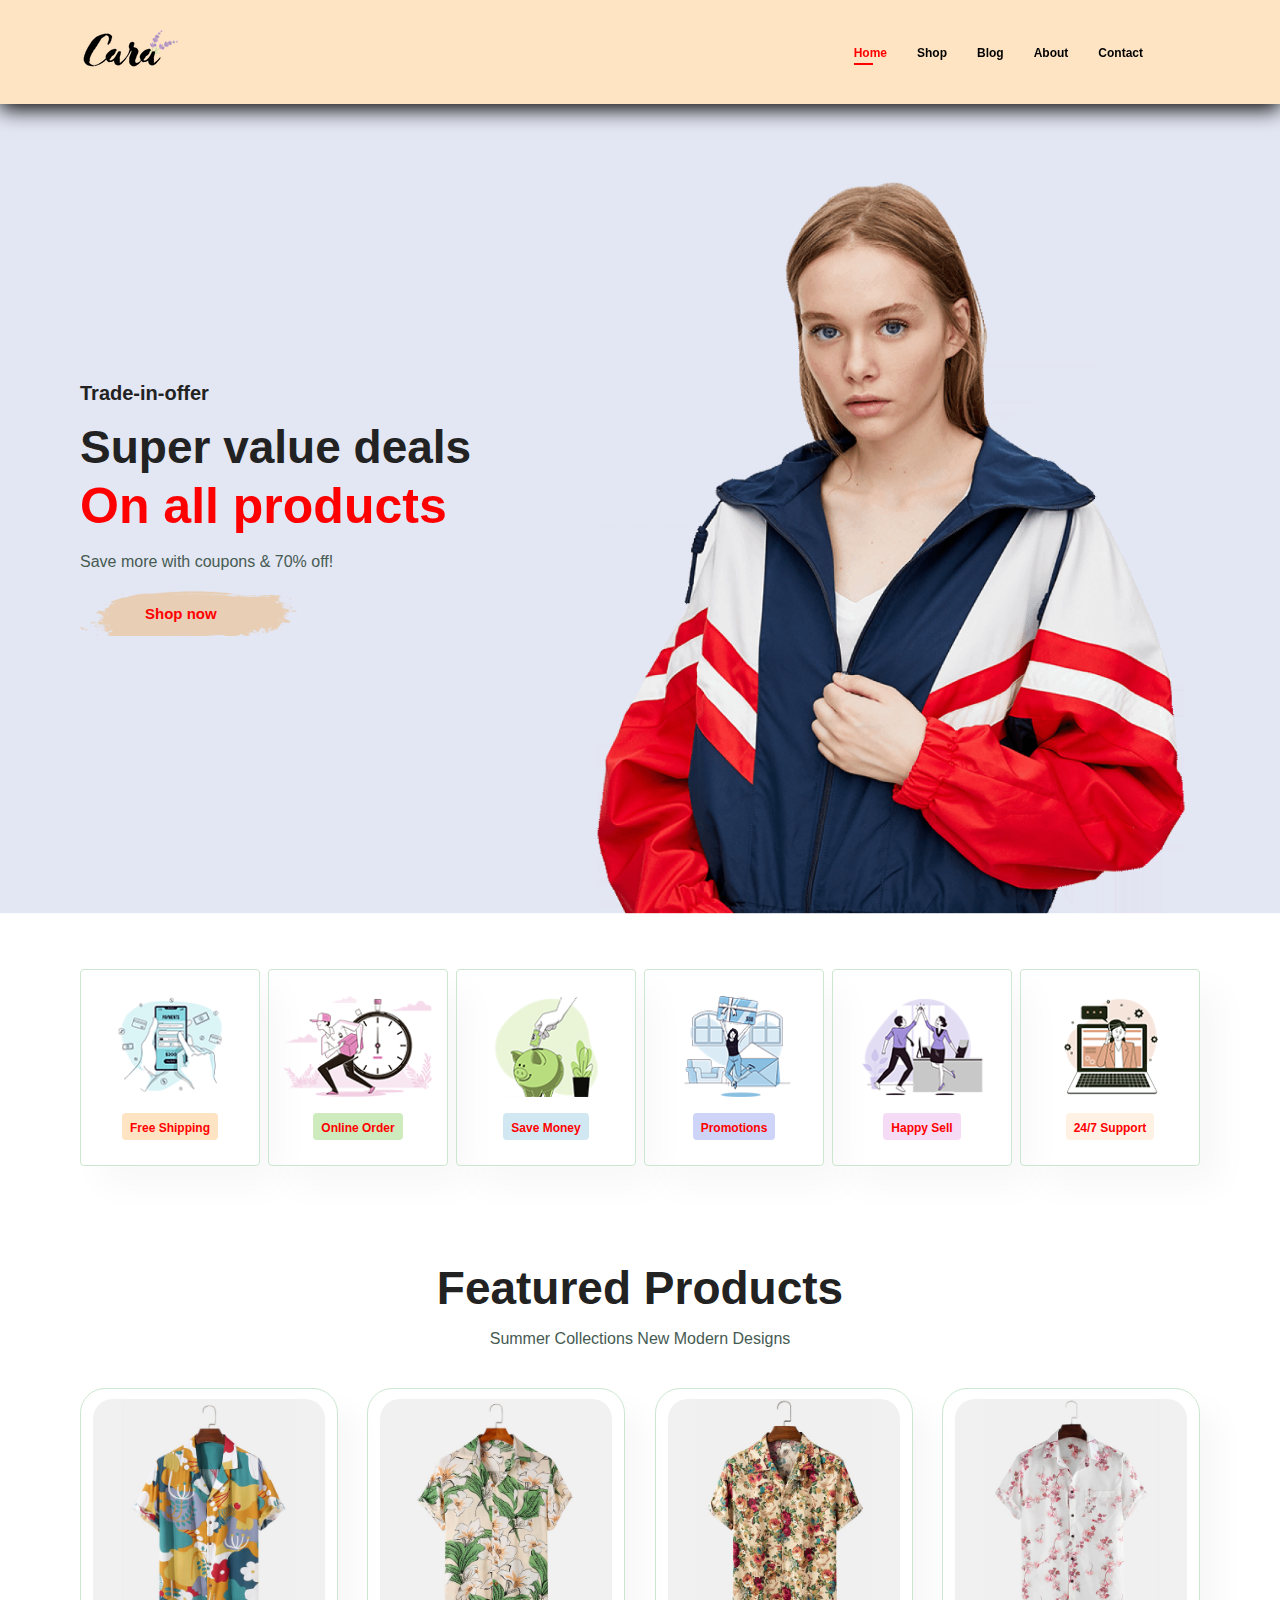
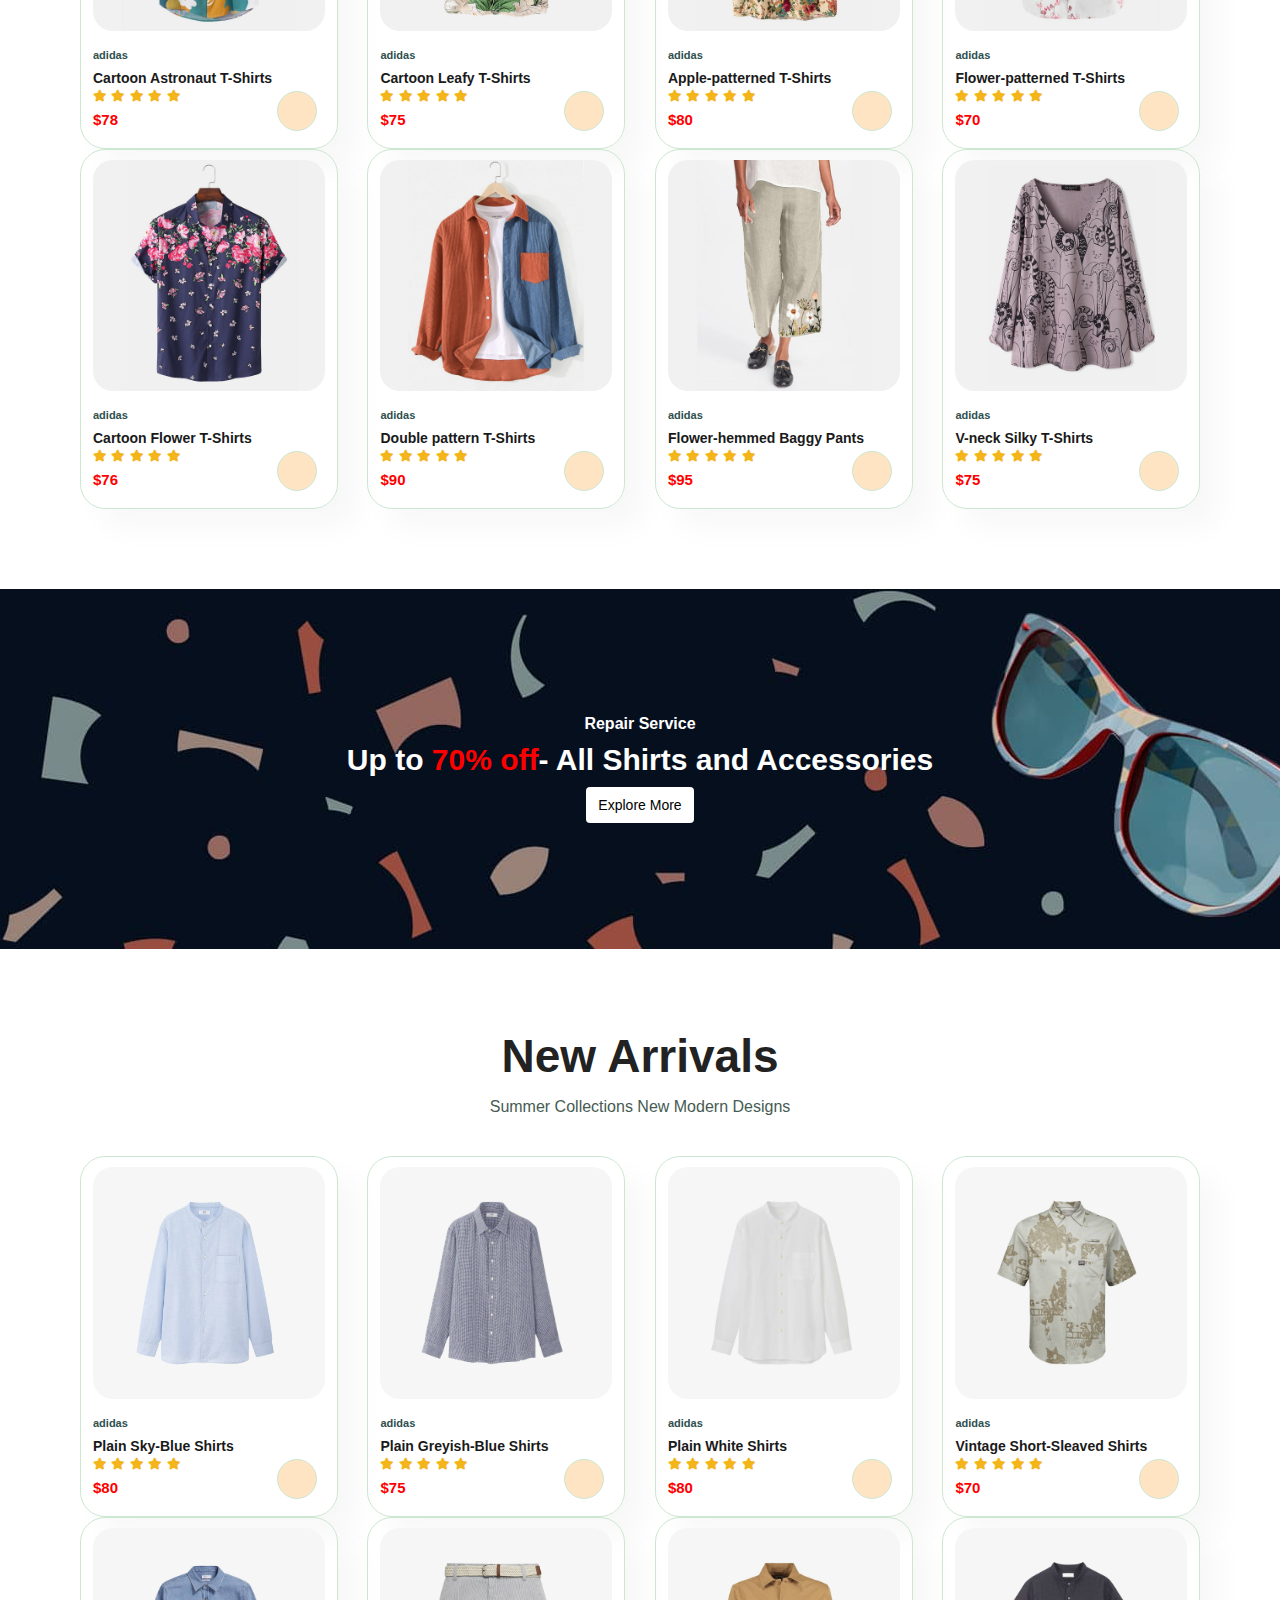
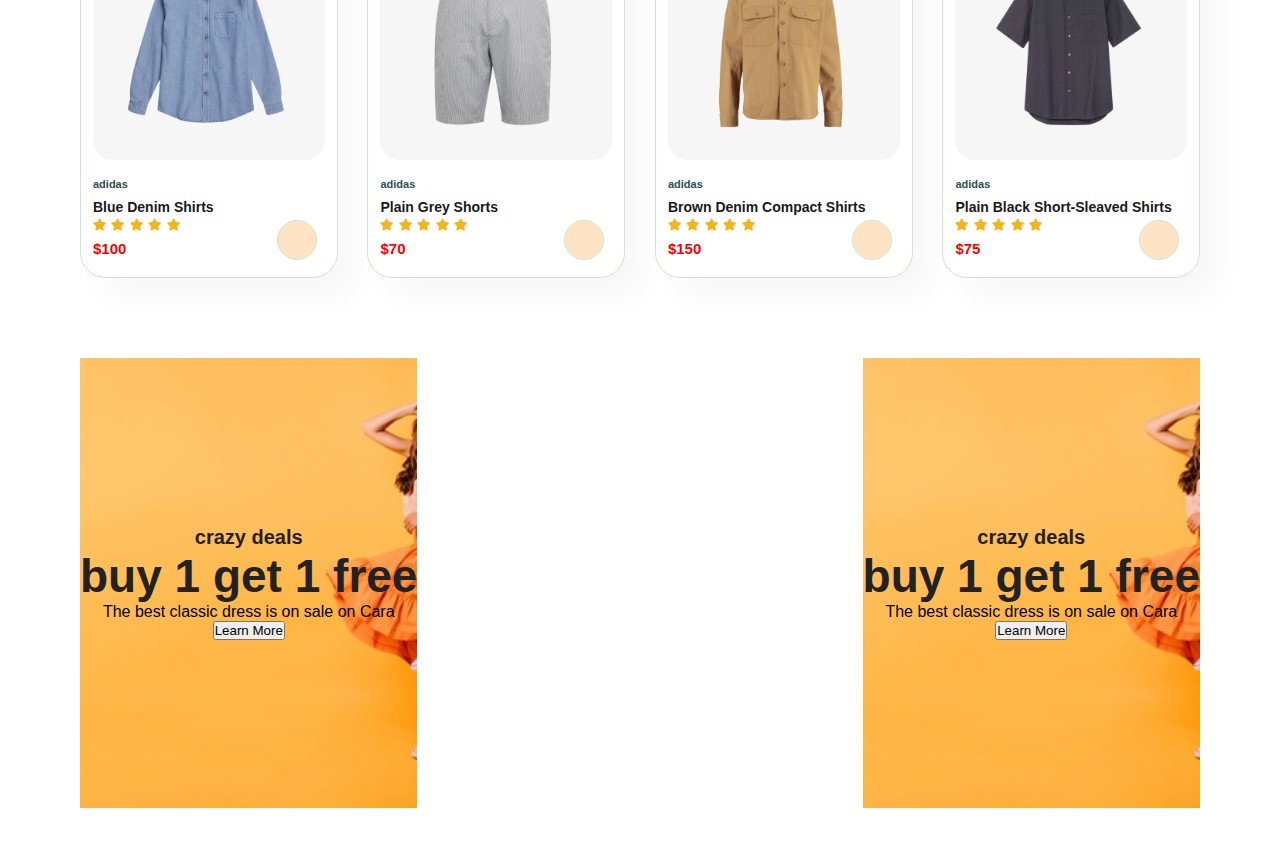
==== index.html @ d5db97a5 "my first changes" ====
<!DOCTYPE html>
<html lang="en">
<head>
    <meta charset="UTF-8">
    <meta name="viewport" content="width=device-width, initial-scale=1.0">
    <title>E-Commerce Website</title>
    <!-- i linked my css sheet to my html file for effectiveness so that what ever i do on my css sheet will reflect on my UI -->
    <link rel="stylesheet" href="styles.css">
    <!-- I also decided to add a favicon to my file, just to personalize this project -->
    <link rel="icon" type="image/x-icon" href="/favicon.ico/cart.png">
    <link rel="stylesheet" href="https://pro.fontawesome.com/releases/v5.10.0/css/all.css" />

</head>
<body>
      <!-- html mark up for my header and navbar -->
       <section id="Header">
        <a href="#"><img src="Images/logo.png" class="logo" alt=""></a>
        <div>
            <ul id="Navbar">
                <li><a class="active" href="index.html">Home</a></li>
                <li><a href="shop.html">Shop</a></li>
                <li><a href="blog.html">Blog</a></li>
                <li><a href="about.html">About</a></li>
                <li><a href="contact.html">Contact</a></li>
                <li><a href="cart.html"><i class="far fa-shopping-cart"></i></a></li>
            </ul>
        </div>
       </section>

       <!-- html mark up for the content of my homepage -->
       <section id="Main">
        <h4>Trade-in-offer</h4>
        <h2>Super value deals</h2>
        <h1>On all products</h1>
        <p>Save more with coupons & 70% off!</p>
        <button>Shop now</button>
       </section>

       <!-- html mark up for the featured contents of my homepage -->
       <section id="Features" class="section-p1">
        <div class="featbox">
            <img src="Images/features/f1.png" alt="">
            <h6>Free Shipping</h6>
        </div>
        <div class="featbox">
            <img src="Images/features/f2.png" alt="">
            <h6>Online Order</h6>
        </div>
        <div class="featbox">
            <img src="Images/features/f3.png" alt="">
            <h6>Save Money</h6>
        </div>
        <div class="featbox">
            <img src="Images/features/f4.png" alt="">
            <h6>Promotions</h6>
        </div>
        <div class="featbox">
            <img src="Images/features/f5.png" alt="">
            <h6>Happy Sell</h6>
        </div>
        <div class="featbox">
            <img src="Images/features/f6.png" alt="">
            <h6>24/7 Support</h6>
        </div>
       </section>

       <!-- html mark up for my featured ptoducts -->
       <section id="Products1"  class="section-p1">
        <h2><b>Featured Products</b></h2>
        <p>Summer Collections New Modern Designs</p>
        <div class="Products-container">
            <div class="Prod">
                <img src="Images/products/f1.jpg" alt="">
                <div class="Desc">
                    <span>adidas</span>
                    <h5>Cartoon Astronaut T-Shirts</h5>
                    <div class="Star">
                        <i class="fas fa-star"></i>
                        <i class="fas fa-star"></i>
                        <i class="fas fa-star"></i>
                        <i class="fas fa-star"></i>
                        <i class="fas fa-star"></i>
                    </div>
                    <h4>$78</h4>
                </div>
                <a href="#"><i class="far fa-shopping-cart cart"></i></a>
            </div>
            <div class="Prod">
                <img src="Images/products/f2.jpg" alt="">
                <div class="Desc">
                    <span>adidas</span>
                    <h5>Cartoon Leafy T-Shirts</h5>
                    <div class="Star">
                        <i class="fas fa-star"></i>
                        <i class="fas fa-star"></i>
                        <i class="fas fa-star"></i>
                        <i class="fas fa-star"></i>
                        <i class="fas fa-star"></i>
                    </div>
                    <h4>$75</h4>
                </div>
                <a href="#"><i class="far fa-shopping-cart cart"></i></a>
            </div>
            <div class="Prod">
                <img src="Images/products/f3.jpg" alt="">
                <div class="Desc">
                    <span>adidas</span>
                    <h5>Apple-patterned T-Shirts</h5>
                    <div class="Star">
                        <i class="fas fa-star"></i>
                        <i class="fas fa-star"></i>
                        <i class="fas fa-star"></i>
                        <i class="fas fa-star"></i>
                        <i class="fas fa-star"></i>
                    </div>
                    <h4>$80</h4>
                </div>
                <a href="#"><i class="far fa-shopping-cart cart"></i></a>
            </div>
            <div class="Prod">
                <img src="Images/products/f4.jpg" alt="">
                <div class="Desc">
                    <span>adidas</span>
                    <h5>Flower-patterned T-Shirts</h5>
                    <div class="Star">
                        <i class="fas fa-star"></i>
                        <i class="fas fa-star"></i>
                        <i class="fas fa-star"></i>
                        <i class="fas fa-star"></i>
                        <i class="fas fa-star"></i>
                    </div>
                    <h4>$70</h4>
                </div>
                <a href="#"><i class="far fa-shopping-cart cart"></i></a>
            </div>
            <div class="Prod">
                <img src="Images/products/f5.jpg" alt="">
                <div class="Desc">
                    <span>adidas</span>
                    <h5>Cartoon Flower T-Shirts</h5>
                    <div class="Star">
                        <i class="fas fa-star"></i>
                        <i class="fas fa-star"></i>
                        <i class="fas fa-star"></i>
                        <i class="fas fa-star"></i>
                        <i class="fas fa-star"></i>
                    </div>
                    <h4>$76</h4>
                </div>
                <a href="#"><i class="far fa-shopping-cart cart"></i></a>
            </div>
            <div class="Prod">
                <img src="Images/products/f6.jpg" alt="">
                <div class="Desc">
                    <span>adidas</span>
                    <h5>Double pattern T-Shirts</h5>
                    <div class="Star">
                        <i class="fas fa-star"></i>
                        <i class="fas fa-star"></i>
                        <i class="fas fa-star"></i>
                        <i class="fas fa-star"></i>
                        <i class="fas fa-star"></i>
                    </div>
                    <h4>$90</h4>
                </div>
                <a href="#"><i class="far fa-shopping-cart cart"></i></a>
            </div>
            <div class="Prod">
                <img src="Images/products/f7.jpg" alt="">
                <div class="Desc">
                    <span>adidas</span>
                    <h5>Flower-hemmed Baggy Pants</h5>
                    <div class="Star">
                        <i class="fas fa-star"></i>
                        <i class="fas fa-star"></i>
                        <i class="fas fa-star"></i>
                        <i class="fas fa-star"></i>
                        <i class="fas fa-star"></i>
                    </div>
                    <h4>$95</h4>
                </div>
                <a href="#"><i class="far fa-shopping-cart cart"></i></a>
            </div>
            <div class="Prod">
                <img src="Images/products/f8.jpg" alt="">
                <div class="Desc">
                    <span>adidas</span>
                    <h5>V-neck Silky T-Shirts</h5>
                    <div class="Star">
                        <i class="fas fa-star"></i>
                        <i class="fas fa-star"></i>
                        <i class="fas fa-star"></i>
                        <i class="fas fa-star"></i>
                        <i class="fas fa-star"></i>
                    </div>
                    <h4>$75</h4>
                </div>
                <a href="#"><i class="far fa-shopping-cart cart"></i></a>
            </div>
        </div>
       </section>

       <!-- html mark up for my lower banner on the web home page -->
       <section id="Banner" class="section-m1">
        <h4>Repair Service</h4>
        <h2>Up to <span>70% off</span>- All Shirts and Accessories</h2>
        <button class="normal">Explore More</button>
       </section>

       <!-- html mark up for new products -->
       <section id="Products1"  class="section-p1">
        <h2><b>New Arrivals</b></h2>
        <p>Summer Collections New Modern Designs</p>
        <div class="Products-container">
            <div class="Prod">
                <img src="Images/products/n1.jpg" alt="">
                <div class="Desc">
                    <span>adidas</span>
                    <h5>Plain Sky-Blue Shirts</h5>
                    <div class="Star">
                        <i class="fas fa-star"></i>
                        <i class="fas fa-star"></i>
                        <i class="fas fa-star"></i>
                        <i class="fas fa-star"></i>
                        <i class="fas fa-star"></i>
                    </div>
                    <h4>$80</h4>
                </div>
                <a href="#"><i class="far fa-shopping-cart cart"></i></a>
            </div>
            <div class="Prod">
                <img src="Images/products/n2.jpg" alt="">
                <div class="Desc">
                    <span>adidas</span>
                    <h5>Plain Greyish-Blue Shirts</h5>
                    <div class="Star">
                        <i class="fas fa-star"></i>
                        <i class="fas fa-star"></i>
                        <i class="fas fa-star"></i>
                        <i class="fas fa-star"></i>
                        <i class="fas fa-star"></i>
                    </div>
                    <h4>$75</h4>
                </div>
                <a href="#"><i class="far fa-shopping-cart cart"></i></a>
            </div>
            <div class="Prod">
                <img src="Images/products/n3.jpg" alt="">
                <div class="Desc">
                    <span>adidas</span>
                    <h5>Plain White Shirts</h5>
                    <div class="Star">
                        <i class="fas fa-star"></i>
                        <i class="fas fa-star"></i>
                        <i class="fas fa-star"></i>
                        <i class="fas fa-star"></i>
                        <i class="fas fa-star"></i>
                    </div>
                    <h4>$80</h4>
                </div>
                <a href="#"><i class="far fa-shopping-cart cart"></i></a>
            </div>
            <div class="Prod">
                <img src="Images/products/n4.jpg" alt="">
                <div class="Desc">
                    <span>adidas</span>
                    <h5>Vintage Short-Sleaved Shirts</h5>
                    <div class="Star">
                        <i class="fas fa-star"></i>
                        <i class="fas fa-star"></i>
                        <i class="fas fa-star"></i>
                        <i class="fas fa-star"></i>
                        <i class="fas fa-star"></i>
                    </div>
                    <h4>$70</h4>
                </div>
                <a href="#"><i class="far fa-shopping-cart cart"></i></a>
            </div>
            <div class="Prod">
                <img src="Images/products/n5.jpg" alt="">
                <div class="Desc">
                    <span>adidas</span>
                    <h5>Blue Denim Shirts</h5>
                    <div class="Star">
                        <i class="fas fa-star"></i>
                        <i class="fas fa-star"></i>
                        <i class="fas fa-star"></i>
                        <i class="fas fa-star"></i>
                        <i class="fas fa-star"></i>
                    </div>
                    <h4>$100</h4>
                </div>
                <a href="#"><i class="far fa-shopping-cart cart"></i></a>
            </div>
            <div class="Prod">
                <img src="Images/products/n6.jpg" alt="">
                <div class="Desc">
                    <span>adidas</span>
                    <h5>Plain Grey Shorts</h5>
                    <div class="Star">
                        <i class="fas fa-star"></i>
                        <i class="fas fa-star"></i>
                        <i class="fas fa-star"></i>
                        <i class="fas fa-star"></i>
                        <i class="fas fa-star"></i>
                    </div>
                    <h4>$70</h4>
                </div>
                <a href="#"><i class="far fa-shopping-cart cart"></i></a>
            </div>
            <div class="Prod">
                <img src="Images/products/n7.jpg" alt="">
                <div class="Desc">
                    <span>adidas</span>
                    <h5>Brown Denim Compact Shirts</h5>
                    <div class="Star">
                        <i class="fas fa-star"></i>
                        <i class="fas fa-star"></i>
                        <i class="fas fa-star"></i>
                        <i class="fas fa-star"></i>
                        <i class="fas fa-star"></i>
                    </div>
                    <h4>$150</h4>
                </div>
                <a href="#"><i class="far fa-shopping-cart cart"></i></a>
            </div>
            <div class="Prod">
                <img src="Images/products/n8.jpg" alt="">
                <div class="Desc">
                    <span>adidas</span>
                    <h5>Plain Black Short-Sleaved Shirts</h5>
                    <div class="Star">
                        <i class="fas fa-star"></i>
                        <i class="fas fa-star"></i>
                        <i class="fas fa-star"></i>
                        <i class="fas fa-star"></i>
                        <i class="fas fa-star"></i>
                    </div>
                    <h4>$75</h4>
                </div>
                <a href="#"><i class="far fa-shopping-cart cart"></i></a>
            </div>
        </div>
       </section>

       <section id="left-banner" class="section-p1">
        <div class="leftbox">
            <h4>crazy deals</h4>
            <h2>buy 1 get 1 free</h2>
            <span>The best classic dress is on sale on Cara</span>
            <button>Learn More</button>
        </div>
        <div class="leftbox">
            <h4>crazy deals</h4>
            <h2>buy 1 get 1 free</h2>
            <span>The best classic dress is on sale on Cara</span>
            <button>Learn More</button>
        </div>
       </section>




    <!-- i also linked my JavaScript file to my html file for responsiveness -->
    <script src="scripts.js"></script>
</body>
</html>
---- styles.css ----
* {
    margin: 0;
    padding: 0;
    box-sizing: border-box;
    font-family: "Spartan", sans-serif;
  }

  html{
    scroll-behavior: smooth;
  }

  /* header and Navbar styling */
  #Header{
    display: flex;
    align-items: center;
    justify-content: space-between;
    padding: 30px 80px;
    box-shadow: 0px 5px 20px;
    background-color: bisque;
    position: sticky;
    top: 0;
    left: 0;
    z-index: 1;
  }

  #Navbar{
    display: flex;
    align-items: center;
    justify-content: center;
  }

  #Navbar li{
    list-style: none;
    padding: 0px 15px;
    text-decoration: none;
    /* i wanted to remove the line from the navbar but it didn't work */
    position: relative;
  }

  #Navbar li a{
    text-decoration: none;
    font-size: 12px;
    color: black;
    font-weight: 700;
  }

  #Navbar li a:hover,
  #Navbar li a.active{
    color: red;
    transition: 0.5s ease;
  }

  #Navbar li a.active::after,
  #Navbar li a:hover::after{
    content: "";
    width: 30%;
    height: 2px;
    position: absolute;
    background: red;
    bottom: -4px;
    left: 15px;
  }

  /* Main home page styling */
  #Main{
    background-image: url(Images/hero4.png);
    height: 90vh;
    width: 100%;
    background-position: top 25% right 0%;
    background-size: cover;
    padding: 0px 80px;
    display: flex;
    flex-direction: column;
    align-items: flex-start;
    justify-content: center;
  }

  #Main h4{
    padding-bottom: 15px;
  }

  #Main h1{
    color: red;
  }

  #Main button{
    background-image: url(Images/button.png);
    background-color: transparent;
    color: red;
    border: 0;
    padding: 14px 80px 14px 65px;
    background-repeat: no-repeat;
    cursor: pointer;
    font-size: 15px;
    font-weight: 700;
  }

  h1 {
    font-size: 50px;
    line-height: 64px;
    color: #222;
  }
  
  h2 {
    font-size: 46px;
    line-height: 54px;
    color: #222;
  }
  
  h4 {
    font-size: 20px;
    color: #222;
  }
  
  h6 {
    font-weight: 700;
    font-size: 12px;
  }
  
  p {
    font-size: 16px;
    color: #465b52;
    margin: 15px 0 20px 0;
  }
  
  .section-p1 {
    padding: 40px 80px;
  }

 .normal{
    font-size: 14px;
    font-weight: 500;
    padding: 10px 12px;
    color: black;
    background-color: white;
    border: none;
    border-radius: 4px;
    outline: none;
    transition: 0.2s;
    cursor: pointer;
  }
  
  .section-m1 {
    margin: 40px 0;
  }
  
  body {
    width: 100%;
  }

  /* features styling */
  #Features{
    display: flex;
    align-items: center;
    justify-content: space-between;
    flex-wrap: wrap;
  }

  #Features .featbox{
    width: 180px;
    text-align: center;
    padding: 25px 15px;
    box-shadow: 20px 20px 34px rgba(0, 0, 0, 0.03);
    border: 1px solid #cce7d0;
    border-radius: 4px;
    margin: 15px 0;
    cursor: pointer;
  }

  #Features .featbox:hover{
    box-shadow: 20px 20px 40px rgba(0, 0, 0, 0.02);
  }

  #Features .featbox h6{
    padding: 9px 8px 6px 8px;
    line-height: 1;
    border-radius: 4px;
    color: red;
    background-color: bisque;
    font-weight: 700;
    font-size: 12px;
    display: inline-block;
  }
  
  #Features .featbox img{
    width: 100%;
    margin-bottom: 12px;
  }

  #Features .featbox:nth-child(2) h6{
    background-color: #cdebbc;
  }
  #Features .featbox:nth-child(3) h6{
    background-color: #d1e8f2;
  }
  #Features .featbox:nth-child(4) h6{
    background-color: #cdd4f8;
  }
  #Features .featbox:nth-child(5) h6{
    background-color: #f6dbf6;
  }
  #Features .featbox:nth-child(6) h6{
    background-color: #fff2e5;
  }

  /* Products styling */
  #Products1 .Products-container{
    display: flex;
    justify-content: space-between;
    padding-top: 20px;
    flex-wrap: wrap;
  }

  #Products1{
    text-align: center;
  }

  #Products1 .Prod{
    width: 23%;
    min-width: 250px;
    padding: 10px 12px;
    border: 1px solid #cce7d0;
    cursor: pointer;
    border-radius: 25px;
    box-shadow: 20px 20px 30px rgba(0, 0, 0, 0.03);
    transition: 0.2s ease;
    position: relative;
  }

  #Products1 .Prod img{
    width: 100%;
    border-radius: 20px;
  }

  #Products1 .Prod:hover{
    box-shadow: 20px 20px 30px rgba(0, 0, 0, 0.06);
  }

  #Products1 .Prod .Desc{
    text-align: start;
    padding: 10px 0;
  }

  #Products1 .Prod .Desc span{
    color: darkslategrey;
    font-size: 11px;
    font-weight: 700;
  }

  #Products1 .Prod .Desc h5{
    padding-top: 7px;
    color: #1a1a1a;
    font-size: 14px;
  }

  #Products1 .Prod .Desc i{
    font-size: 12px;
    color:  rgb(243, 181, 25);
  }

  #Products1 .Prod .Desc h4{
    padding-top: 7px;
    font-size: 15px;
    font-weight: 700;
    color: red;
  }

  #Products1 .Prod .cart{
    width: 40px;
    height: 40px;
    line-height: 40px;
    border-radius: 50px;
    background-color: bisque;
    font-weight: 500;
    color: red;
    border: 1px solid #cce7d0;
    position: absolute;
    bottom: 17px;
    right: 20px;
    size: 2px;
  }

  /* Styling for my lower banner */
  #Banner{
    display: flex;
    flex-direction: column;
    justify-content: center;
    text-align: center;
    align-items: center;
    background-image: url(Images/banner/b2.jpg);
    width: 100%;
    height: 40vh;
    background-size: cover;
    background-position: center;
  }

  #Banner h4{
    color: white;
    font-size: 16px;
  }

  #Banner h2{
    color: white;
    font-size: 30px;
    padding: 1opx 0;
  }

  #Banner span{
    color: red;
  }

  #Banner .normal:hover{
    background: bisque;
    color: red;
  }

  #left-banner .leftbox{
    display: flex;
    flex-direction: column;
    justify-content: center;
    text-align: center;
    align-items: center;
    background-image: url(Images/banner/b17.jpg);
    max-width: 50%;
    height: 50vh;
    background-size: cover;
    background-position: center;
  }

  #left-banner{
    display: flex;
    justify-content: space-between;
    flex-wrap: wrap;
  }
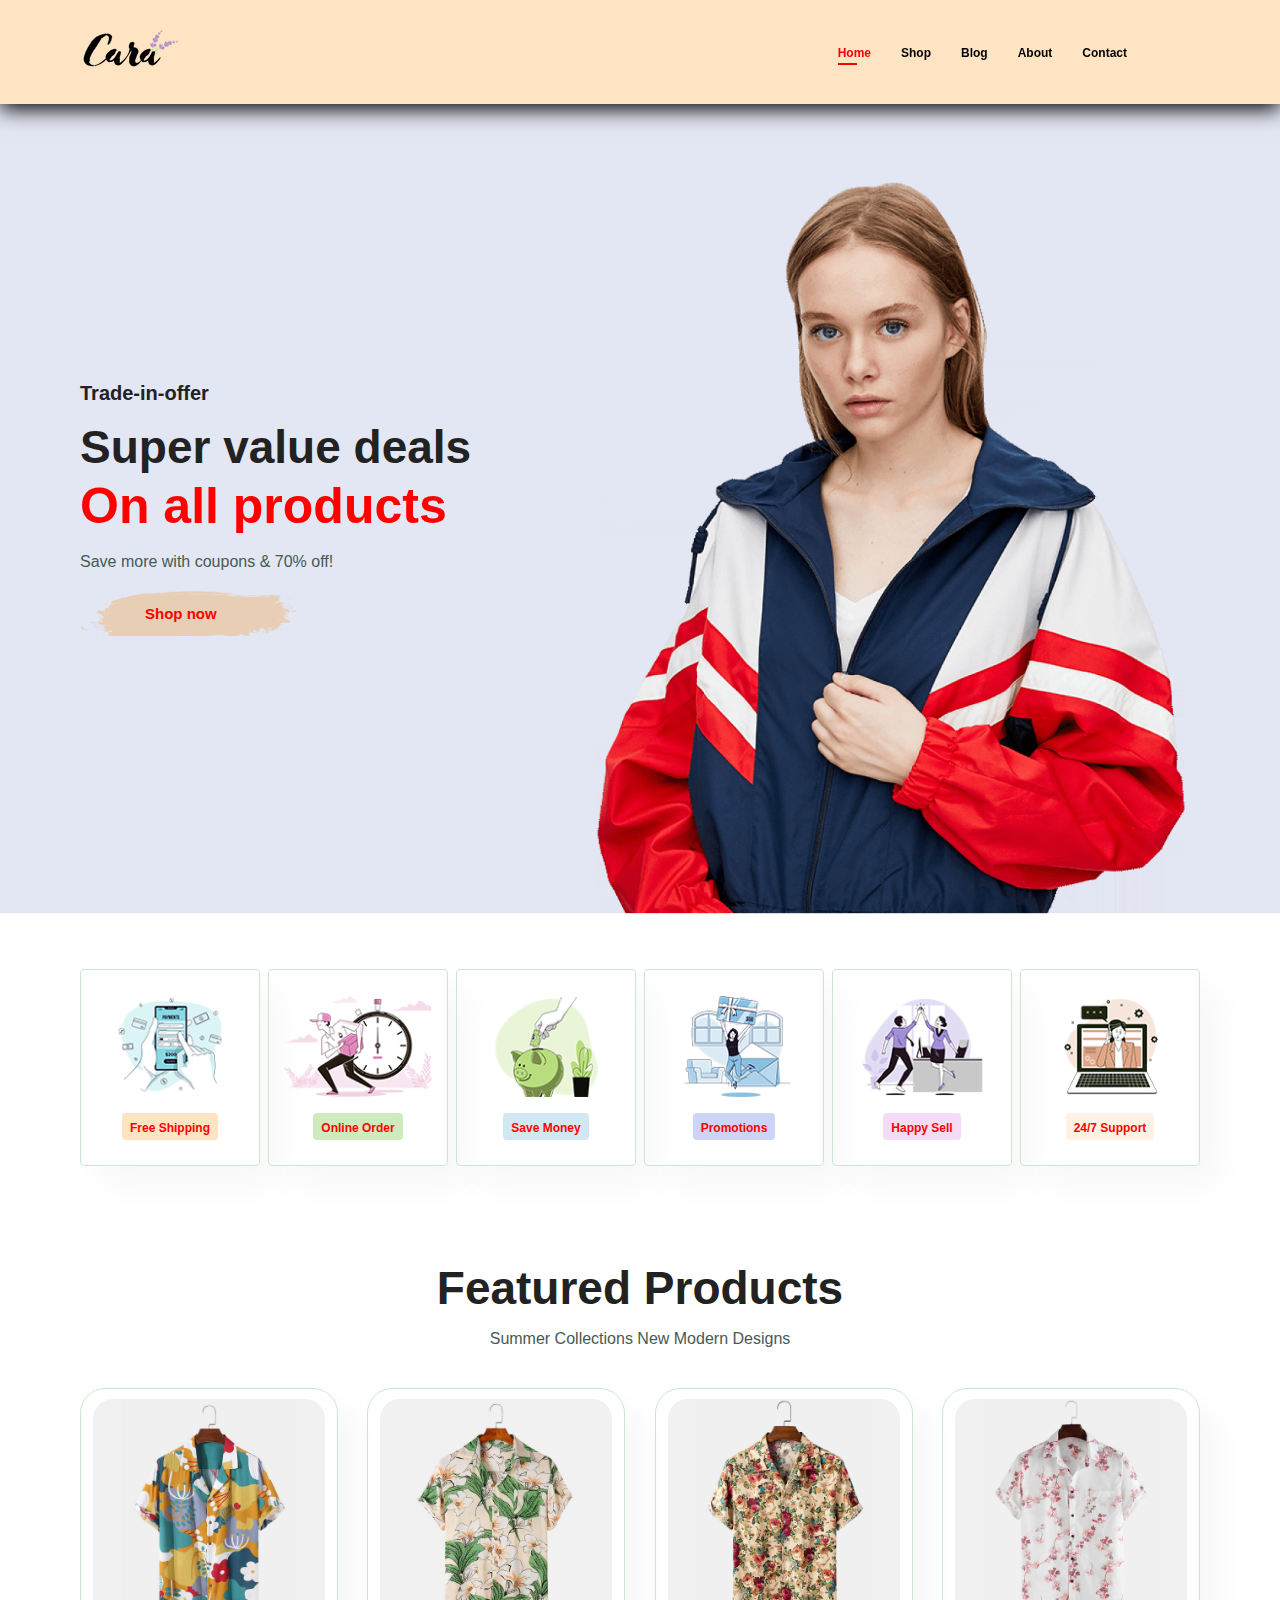
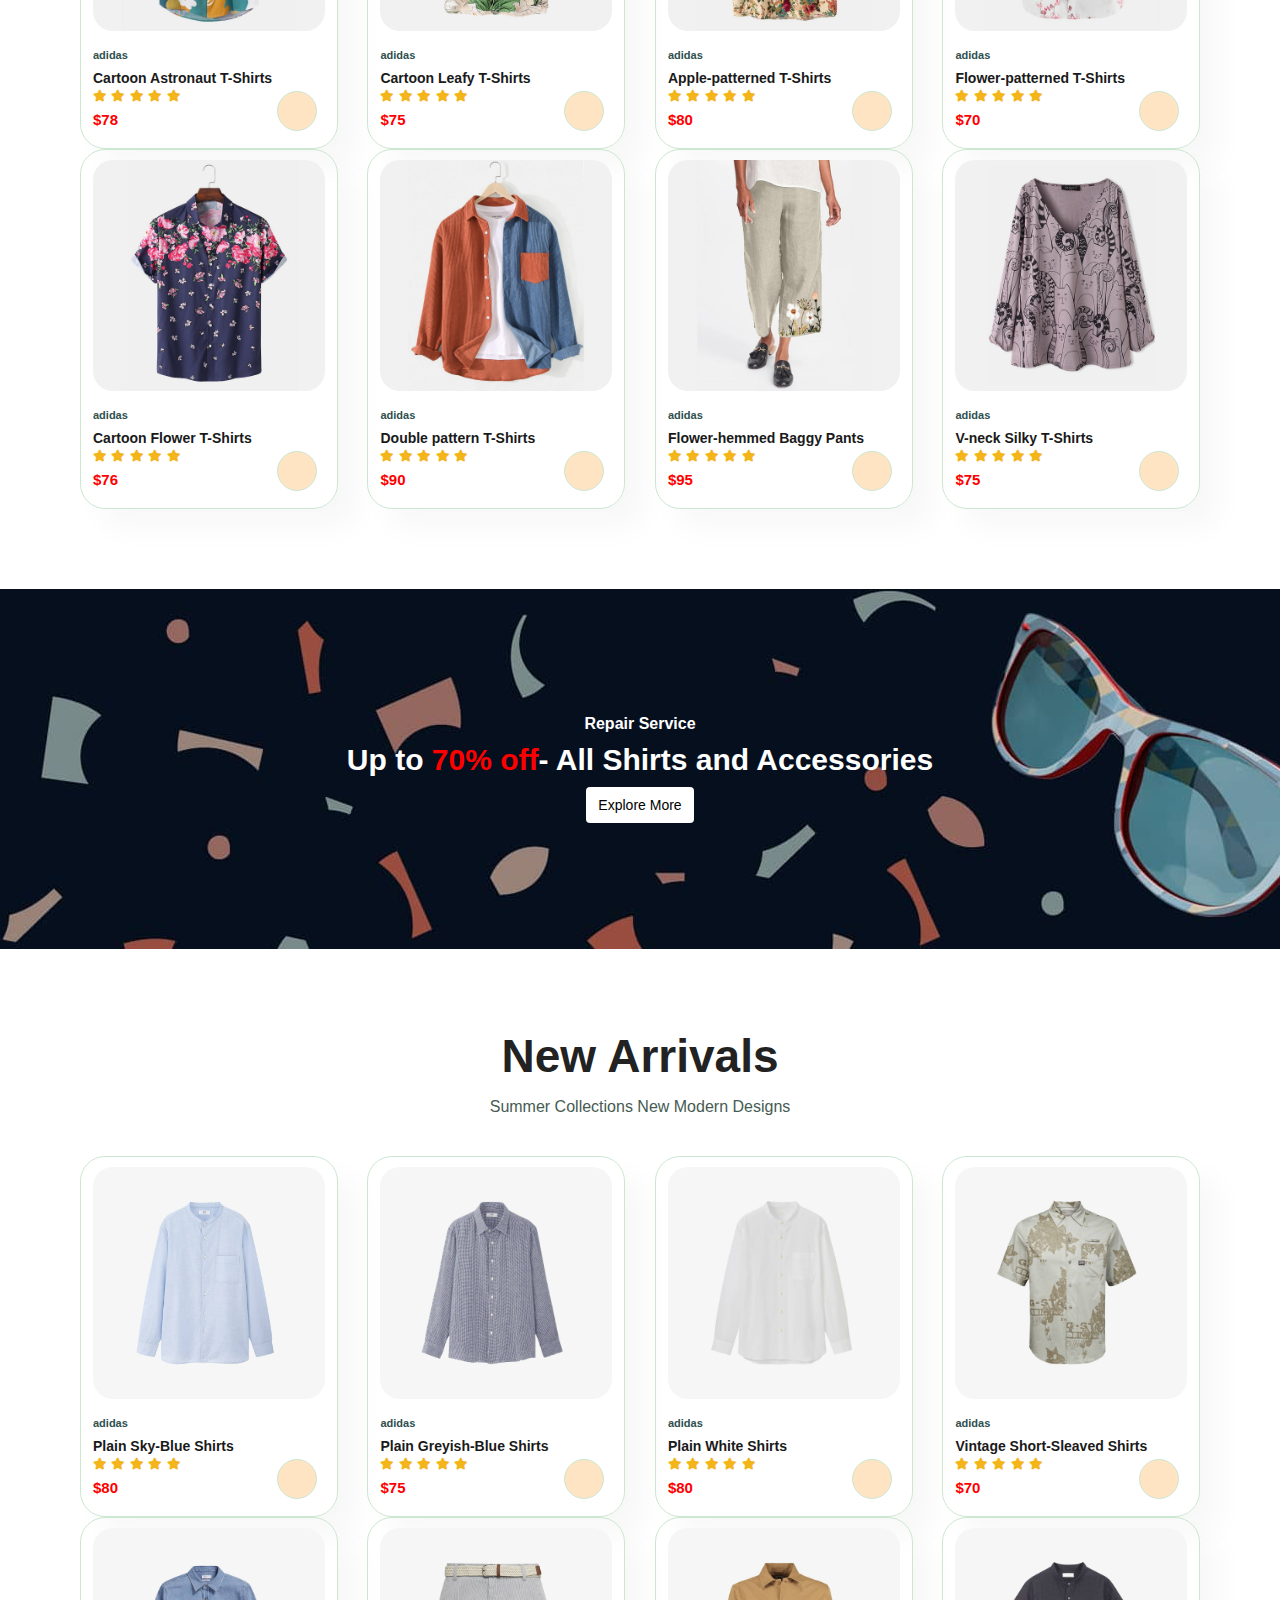
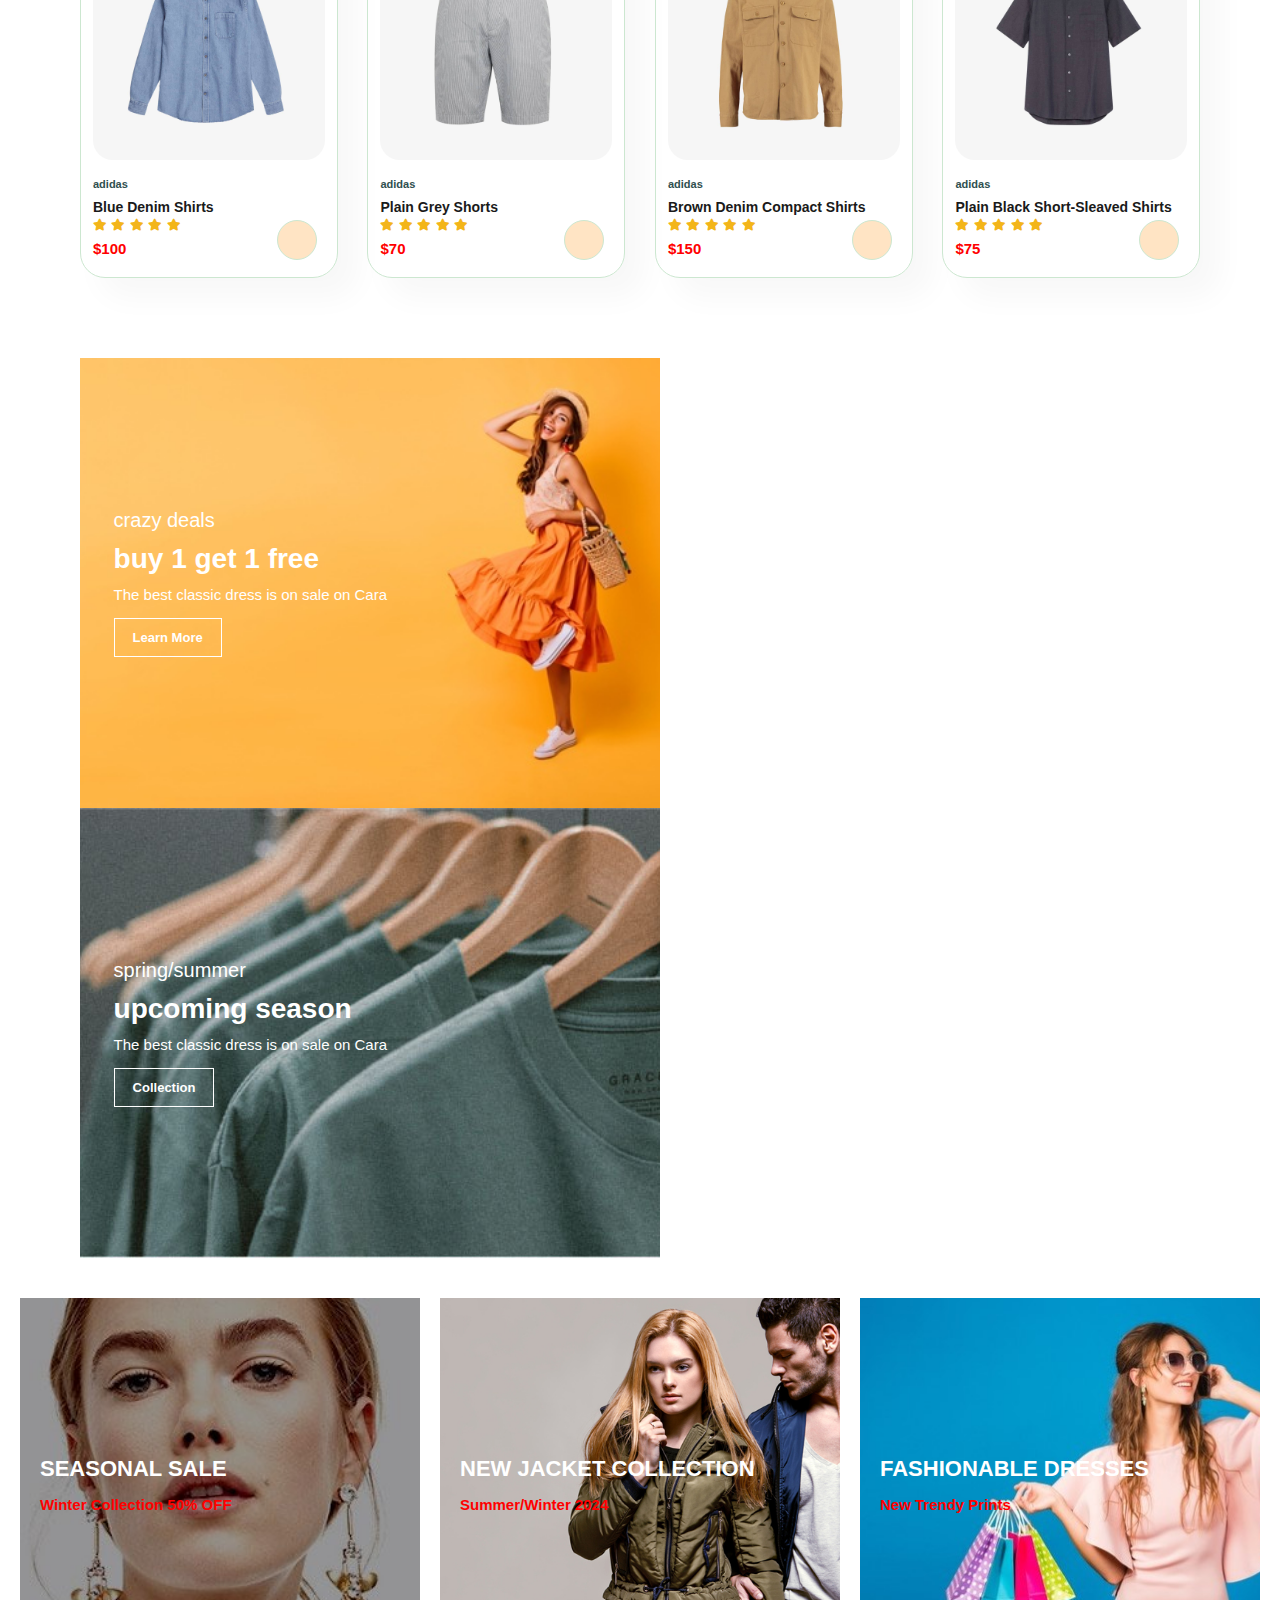
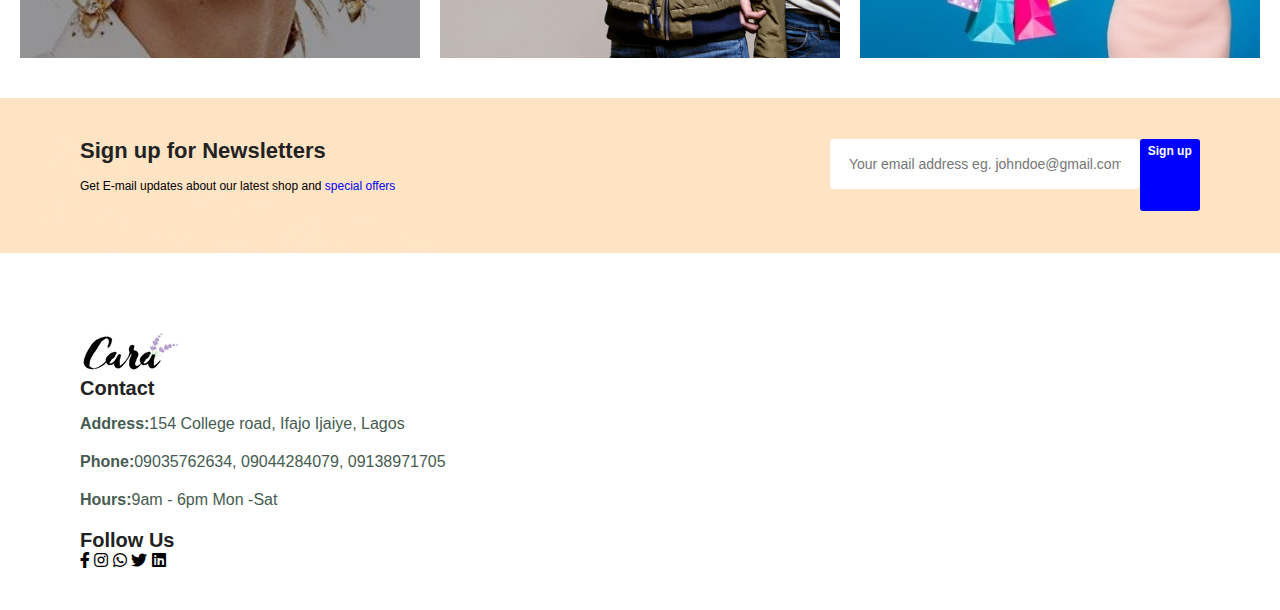
==== commit 61288ef4: "more updates" ====
--- a/index.html
+++ b/index.html
@@ -23,7 +23,12 @@
                 <li><a href="about.html">About</a></li>
                 <li><a href="contact.html">Contact</a></li>
                 <li><a href="cart.html"><i class="far fa-shopping-cart"></i></a></li>
+                <a href="#" id="close"><i class="far fa-times"></i></a>
             </ul>
+        </div>
+        <div id="mobile">
+            <a href="cart.html"><i class="far fa-shopping-cart"></i></a>
+            <i id="bar" class="fas fa-outdent"></i>
         </div>
        </section>
 
@@ -350,13 +355,59 @@
             <span>The best classic dress is on sale on Cara</span>
             <button>Learn More</button>
         </div>
+        <div class="leftbox rightbox">
+            <h4>spring/summer</h4>
+            <h2>upcoming season</h2>
+            <span>The best classic dress is on sale on Cara</span>
+            <button>Collection</button>
+        </div>
+       </section>
+
+       <section id="txtbanner">
         <div class="leftbox">
-            <h4>crazy deals</h4>
-            <h2>buy 1 get 1 free</h2>
-            <span>The best classic dress is on sale on Cara</span>
-            <button>Learn More</button>
-        </div>
-       </section>
+            <h2>SEASONAL SALE</h2>
+            <h3>Winter Collection 50% OFF</h3>
+        </div>
+        <div class="leftbox box2">
+            <h2>NEW JACKET COLLECTION</h2>
+            <h3>Summer/Winter 2024</h3>
+        </div>
+        <div class="leftbox box3">
+            <h2>FASHIONABLE DRESSES</h2>
+            <h3>New Trendy Prints</h3>
+        </div>
+       </section>
+
+       <section id="Newsletter"  class="section-p1">
+        <div class="Newstxt">
+            <h4>Sign up for Newsletters</h4>
+            <p>Get E-mail updates about our latest shop and <span>special offers</span></p>
+        </div>
+        <div class="form">
+            <input type="text" placeholder="Your email address eg. johndoe@gmail.com">
+           <a href="#" class="button">Sign up</a>
+        </div>
+       </section>
+
+       <footer class="section-p1">
+        <div class="coln">
+            <img src="Images/logo.png" alt="">
+            <h4>Contact</h4>
+            <p><strong>Address:</strong>154 College road, Ifajo Ijaiye, Lagos</p>
+            <p><strong>Phone:</strong>09035762634, 09044284079, 09138971705 </p>
+            <p><strong>Hours:</strong>9am - 6pm Mon -Sat</p>
+            <div class="follow">
+                <h4>Follow Us</h4>
+                <div class="icon">
+                    <i class="fab fa-facebook-f"></i>
+                    <i class="fab fa-instagram"></i>
+                    <i class="fab fa-whatsapp"></i>
+                    <i class="fab fa-twitter"></i>
+                    <i class="fab fa-linkedin"></i>
+                </div>
+            </div>
+        </div>
+       </footer>
 
 
 
--- a/styles.css
+++ b/styles.css
@@ -59,6 +59,11 @@
     background: red;
     bottom: -4px;
     left: 15px;
+  }
+
+  #mobile{
+    display: none;
+    align-items: center;
   }
 
   /* Main home page styling */
@@ -318,13 +323,17 @@
     display: flex;
     flex-direction: column;
     justify-content: center;
-    text-align: center;
-    align-items: center;
+    align-items: flex-start;
     background-image: url(Images/banner/b17.jpg);
-    max-width: 50%;
+    min-width: 580px;
     height: 50vh;
     background-size: cover;
     background-position: center;
+    padding: 3%;
+  }
+
+  #left-banner .rightbox{
+    background-image: url(Images/banner/b10.jpg);
   }
 
   #left-banner{
@@ -333,4 +342,190 @@
     flex-wrap: wrap;
   }
 
-
+  #left-banner h4{
+    color: white;
+    font-size: 20px;
+    font-weight: 300;
+  }
+
+  #left-banner h2{
+    color: white;
+    font-size: 28px;
+    font-weight: 800;
+  }
+
+  #left-banner span{
+    color: white;
+    font-size: 15px;
+    font-weight: 500;
+    padding-bottom: 15px;
+  }
+
+ button{
+    font-size: 13px;
+    font-weight: 600;
+    padding: 11px 18px;
+    color: white;
+    background-color: transparent;
+    border: 1px solid white;
+    outline: none;
+    transition: 0.2s;
+    cursor: pointer;
+  }
+
+  #left-banner .leftbox:hover button{
+    background-color: bisque;
+    color: red;
+    border: 1px solid bisque;
+  }
+
+  #txtbanner .leftbox{
+    display: flex;
+    flex-direction: column;
+    justify-content: center;
+    align-items: flex-start;
+    background-image: url(Images/banner/b7.jpg);
+    min-width: 400px;
+    height: 40vh;
+    background-size: cover;
+    background-position: center;
+    padding: 20px;
+    margin-bottom: 20px;
+  }
+
+  #txtbanner .box2{
+    background-image: url(Images/banner/b4.jpg);
+  }
+
+  #txtbanner .box3{
+    background-image: url(Images/banner/b18.jpg);
+  }
+
+  #txtbanner{
+    display: flex;
+    justify-content: space-between;
+    flex-wrap: wrap;
+    padding: 0 20px;
+  }
+
+  #txtbanner h2{
+    color: white;
+    font-weight: 900;
+    font-size: 22px;
+  }
+
+  #txtbanner h3{
+    color: red;
+    font-weight: 800;
+    font-size: 15px;
+  }
+
+  #Newsletter{
+    display: flex;
+    flex-wrap: wrap;
+    justify-content: space-between;
+    align-items: center;
+    background-image: url(Images/banner/b14.png);
+    background-repeat: no-repeat;
+    background-color: bisque;
+    background-position: 20px 30px;
+    margin-top: 20px;
+    margin-bottom: 40px;
+  }
+
+  #Newsletter h4{
+    font-size: 22px;
+    font-weight: 700;
+  }
+
+  #Newsletter p{
+    font-size: 12px;
+    font-weight: 500;
+    color: black;
+  }
+
+  #Newsletter span{
+    font-size: 12px;
+    font-weight: 500;
+    color: blue;
+  }
+
+  #Newsletter input{
+    height: 3.125rem;
+    padding: 0 1.25em;
+    font-size: 14px;
+    width: 100%;
+    border: 1px solid transparent;
+    border-radius: 4px;
+    outline: none;
+  }
+
+  #Newsletter .form{
+    display: flex;
+    width: 33%;
+  }
+  
+  .button{
+    display: inline-block;
+    padding: 5px 8px;
+    background-color: blue;
+    color: white;
+    text-decoration: none;
+    border: none;
+    border-radius: 3px;
+    cursor: pointer;
+    transition: 0.2s ease;
+    font-size: 12px;
+    font-weight: 600;
+    width: 70px;
+    height: 8vh;
+    align-items: center;
+  }
+
+  .button:hover{
+    background-color: green;
+    color: white;
+  }
+
+  @media screen and (max-width: 799px){
+    #Navbar{
+        display: flex;
+        flex-direction: column;
+        align-items: flex-start;
+        justify-content: flex-start;
+        position: fixed;
+        top: 0;
+        right: -300px;
+        height: 100vh;
+        width: 300px;
+        background-color: bisque;
+        box-shadow: 0 40px 60px rgb(0, 0, 0, 0.02);
+        padding: 80px 0 0 10px;
+        transform: 0.2s;
+    }
+
+    #Navbar.active{
+        right: 0px;
+    }
+
+    #mobile{
+        display: flex;
+        align-items: center;
+      }
+
+    #mobile i{
+        color: black;
+        font-size: 24px;
+        padding-left: 20px;
+      }
+
+    #Navbar li{
+        margin-bottom: 25px;
+    }
+  }
+
+  
+    
+  
+
+
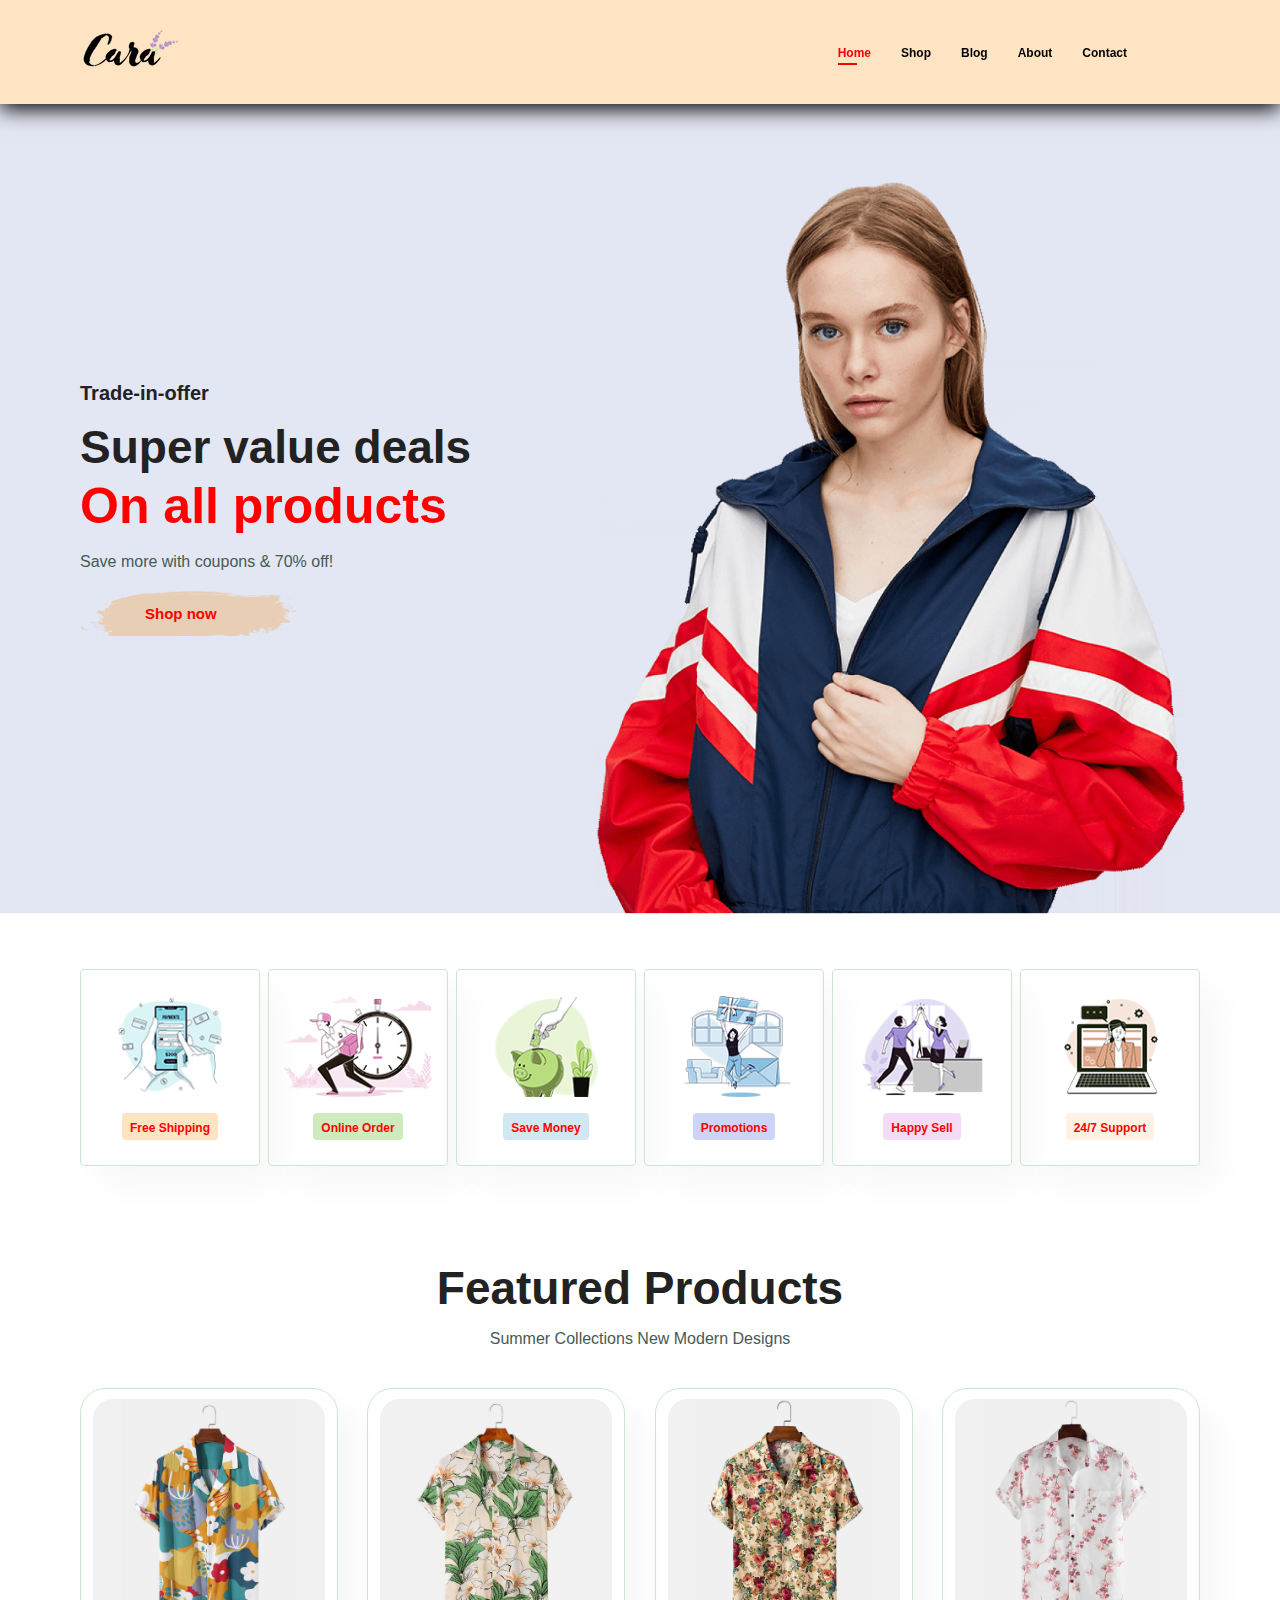
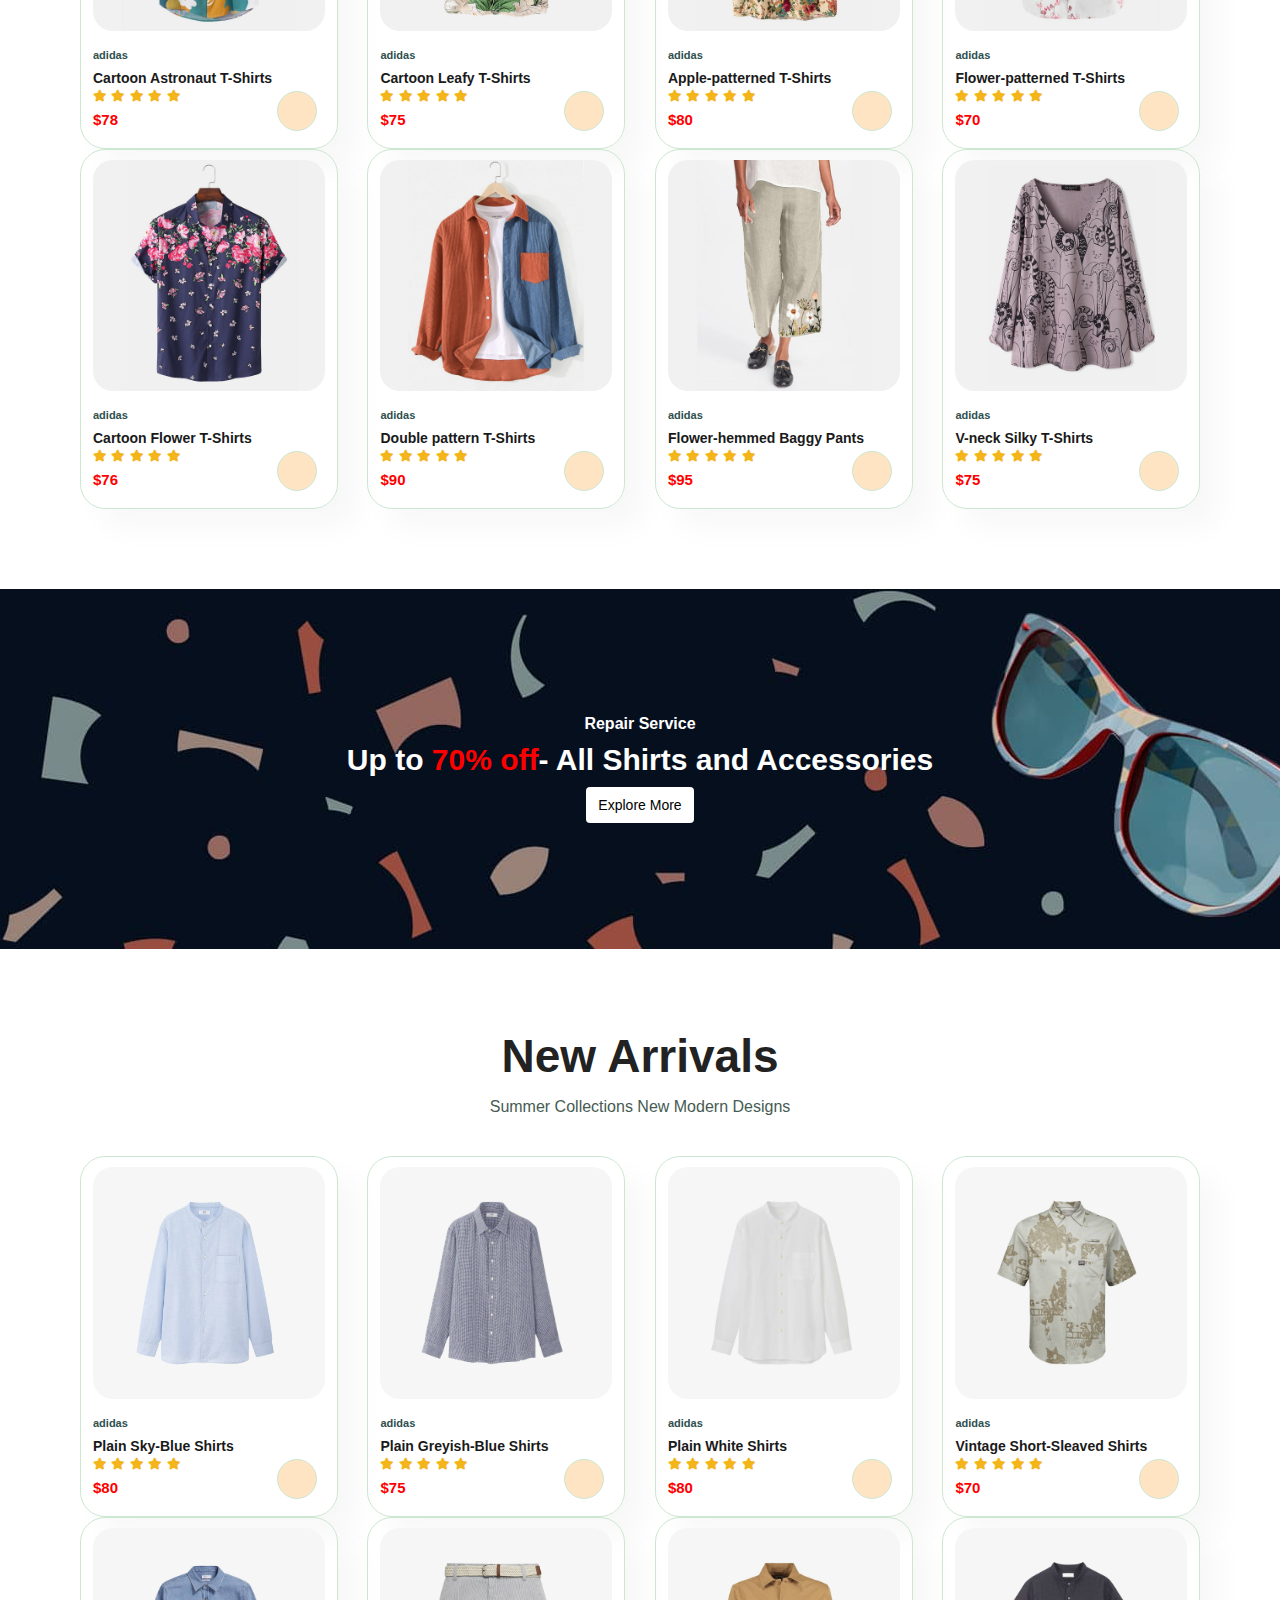
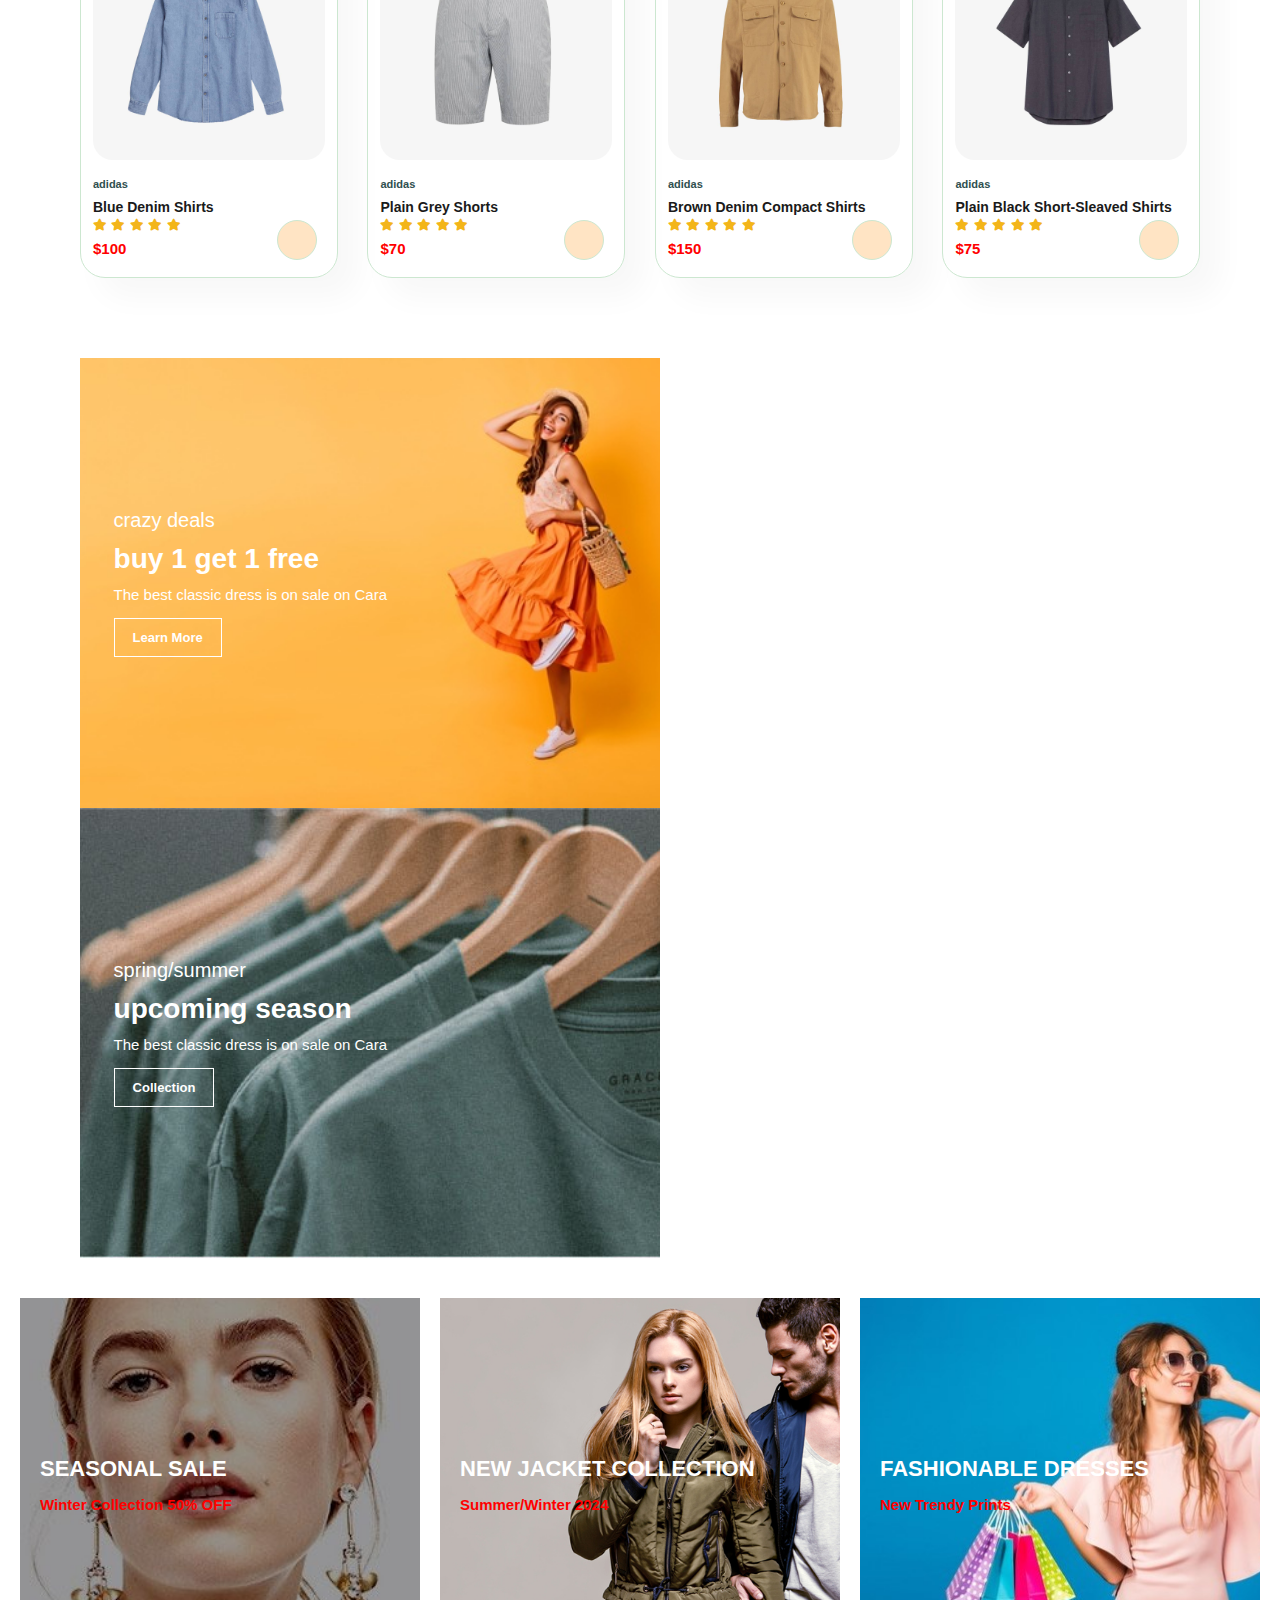
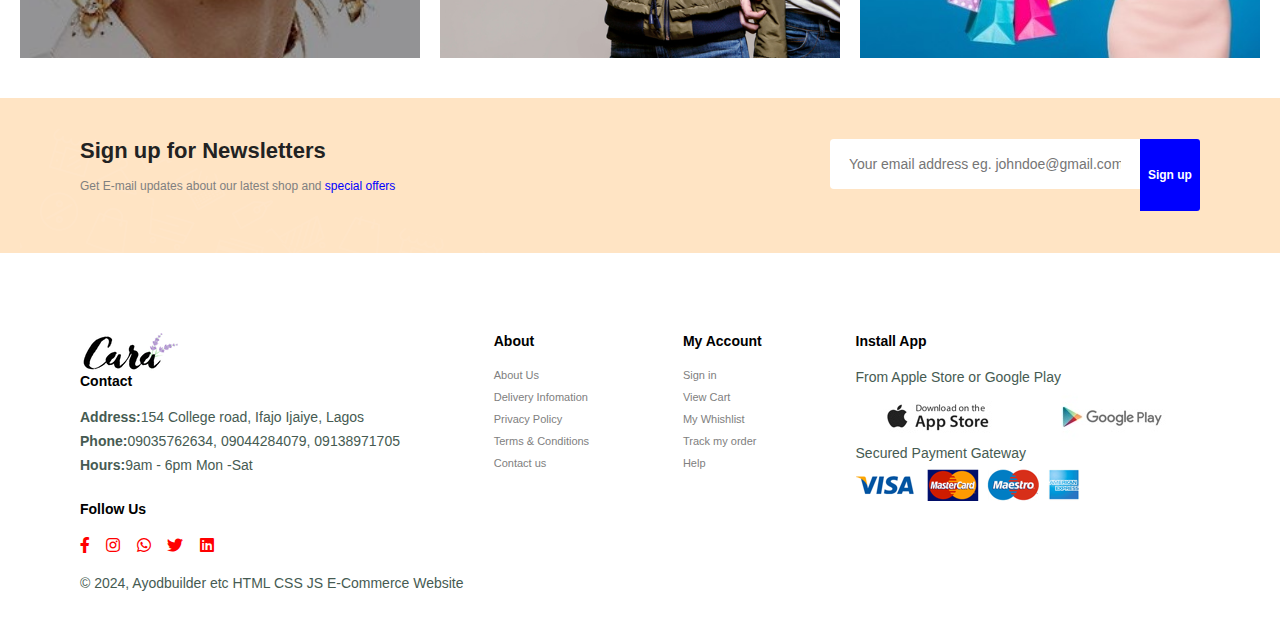
==== commit 1ab16da0: "Updated" ====
--- a/index.html
+++ b/index.html
@@ -22,7 +22,7 @@
                 <li><a href="blog.html">Blog</a></li>
                 <li><a href="about.html">About</a></li>
                 <li><a href="contact.html">Contact</a></li>
-                <li><a href="cart.html"><i class="far fa-shopping-cart"></i></a></li>
+                <li id="lg-cart"><a href="cart.html"><i class="far fa-shopping-cart"></i></a></li>
                 <a href="#" id="close"><i class="far fa-times"></i></a>
             </ul>
         </div>
@@ -206,7 +206,7 @@
        </section>
 
        <!-- html mark up for my lower banner on the web home page -->
-       <section id="Banner" class="section-m1">
+        <section id="Banner" class="section-m1">
         <h4>Repair Service</h4>
         <h2>Up to <span>70% off</span>- All Shirts and Accessories</h2>
         <button class="normal">Explore More</button>
@@ -385,7 +385,7 @@
         </div>
         <div class="form">
             <input type="text" placeholder="Your email address eg. johndoe@gmail.com">
-           <a href="#" class="button">Sign up</a>
+           <button class="sign-up">Sign up</button>
         </div>
        </section>
 
@@ -407,6 +407,36 @@
                 </div>
             </div>
         </div>
+        <div class="coln">
+            <h4>About</h4>
+            <a href="#">About Us</a>
+            <a href="#">Delivery Infomation</a>
+            <a href="#">Privacy Policy</a>
+            <a href="#">Terms & Conditions</a>
+            <a href="#">Contact us</a>
+        </div>
+        <div class="coln">
+            <h4>My Account</h4>
+            <a href="#">Sign in</a>
+            <a href="#">View Cart</a>
+            <a href="#">My Whishlist</a>
+            <a href="#">Track my order</a>
+            <a href="#">Help</a>
+        </div>
+        <div class="coln-install">
+            <h4>Install App</h4>
+            <p>From Apple Store or Google Play</p>
+            <div class="row">
+                <img src="Images/pay/app.jpg" alt="">
+                <img src="Images/pay/play.jpg" alt="">
+            </div>
+            <p>Secured Payment Gateway</p>
+            <img src="Images/pay/pay.png" alt="">
+        </div>
+
+        <div class="copyright">
+            <p>© 2024, Ayodbuilder etc HTML CSS JS E-Commerce Website</p>
+        </div>
        </footer>
 
 
--- a/styles.css
+++ b/styles.css
@@ -441,7 +441,7 @@
   #Newsletter p{
     font-size: 12px;
     font-weight: 500;
-    color: black;
+    color: grey;
   }
 
   #Newsletter span{
@@ -458,6 +458,8 @@
     border: 1px solid transparent;
     border-radius: 4px;
     outline: none;
+    border-top-right-radius: 0;
+    border-bottom-right-radius: 0;
   }
 
   #Newsletter .form{
@@ -465,7 +467,7 @@
     width: 33%;
   }
   
-  .button{
+  .sign-up{
     display: inline-block;
     padding: 5px 8px;
     background-color: blue;
@@ -480,12 +482,66 @@
     width: 70px;
     height: 8vh;
     align-items: center;
-  }
-
-  .button:hover{
+    border-top-left-radius: 0;
+    border-bottom-left-radius: 0;
+  }
+
+  .sign-up:hover{
     background-color: green;
     color: white;
   }
+
+  footer{
+    display: flex;
+    flex-wrap: wrap;
+    justify-content: space-between;
+  }
+
+  footer .coln{
+    display: flex;
+    flex-direction: column;
+    align-items: flex-start;
+    margin-bottom: 20px;
+  }
+
+  footer .logo{
+    margin-bottom: 20px;
+  }
+
+  footer h4{
+    font-size: 14px;
+    padding-bottom: 20px;
+     color: black;
+  }
+
+  footer p{
+    font-size: 14px;
+    margin: 0 0 8px 0;
+  }
+
+  footer a{
+    font-size: 11px;
+    margin-bottom: 10px;
+    color: grey;
+    text-decoration: none;
+  }
+
+  footer a:hover{
+    color: red;
+    transition: 0.2s ease;
+  }
+
+  footer .follow{
+    margin-top: 20px;
+  }
+
+  footer .follow i{
+    color: red;
+    padding-right: 12px;
+    cursor: pointer;
+  }
+    
+    
 
   @media screen and (max-width: 799px){
     #Navbar{
@@ -502,6 +558,8 @@
         box-shadow: 0 40px 60px rgb(0, 0, 0, 0.02);
         padding: 80px 0 0 10px;
         transform: 0.2s;
+        font-size: 30
+        px;
     }
 
     #Navbar.active{
@@ -522,10 +580,22 @@
     #Navbar li{
         margin-bottom: 25px;
     }
-  }
-
-  
+
+    #close{
+        position: absolute;
+        top: 30px;
+        left: 30px;
+        color: black;
+        font-size: 24px;
+    }
     
-  
-
-
+    #lg-cart {
+        display: none;
+    }
+  }
+
+  
+    
+  
+
+
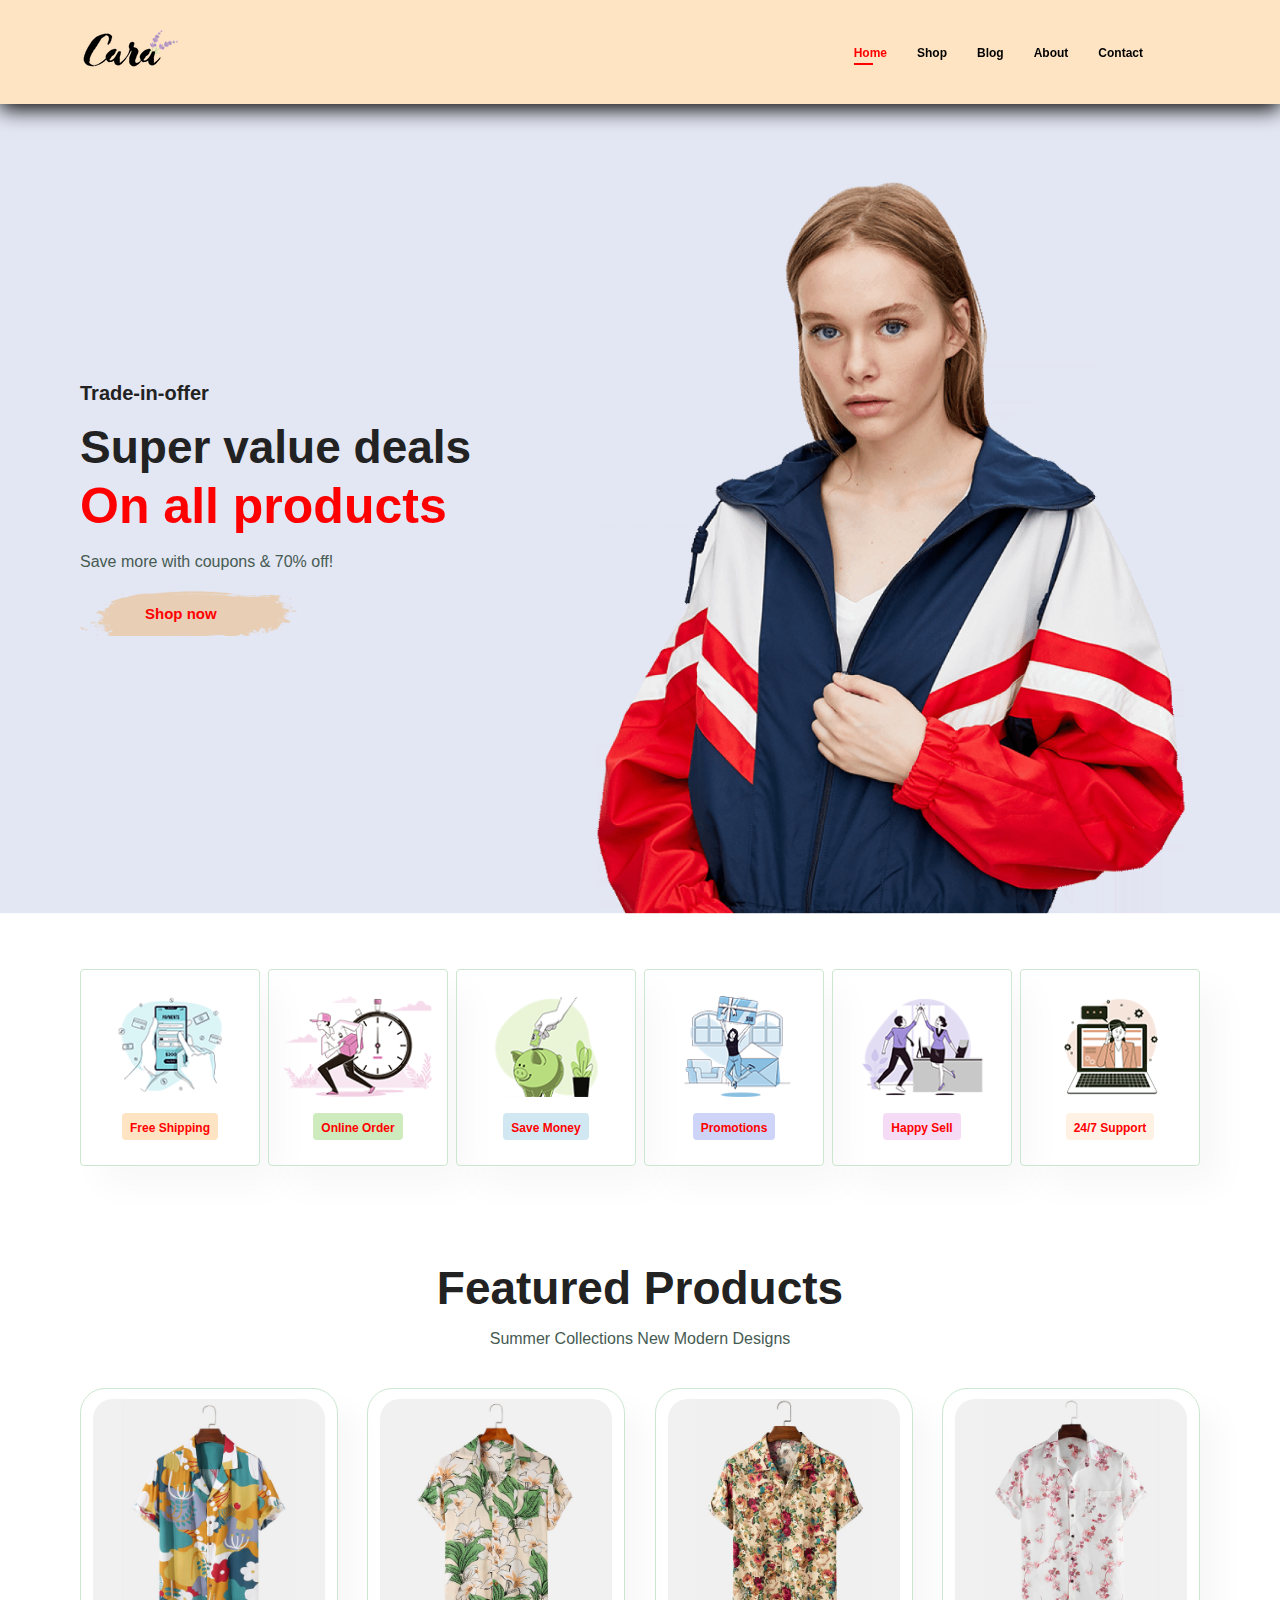
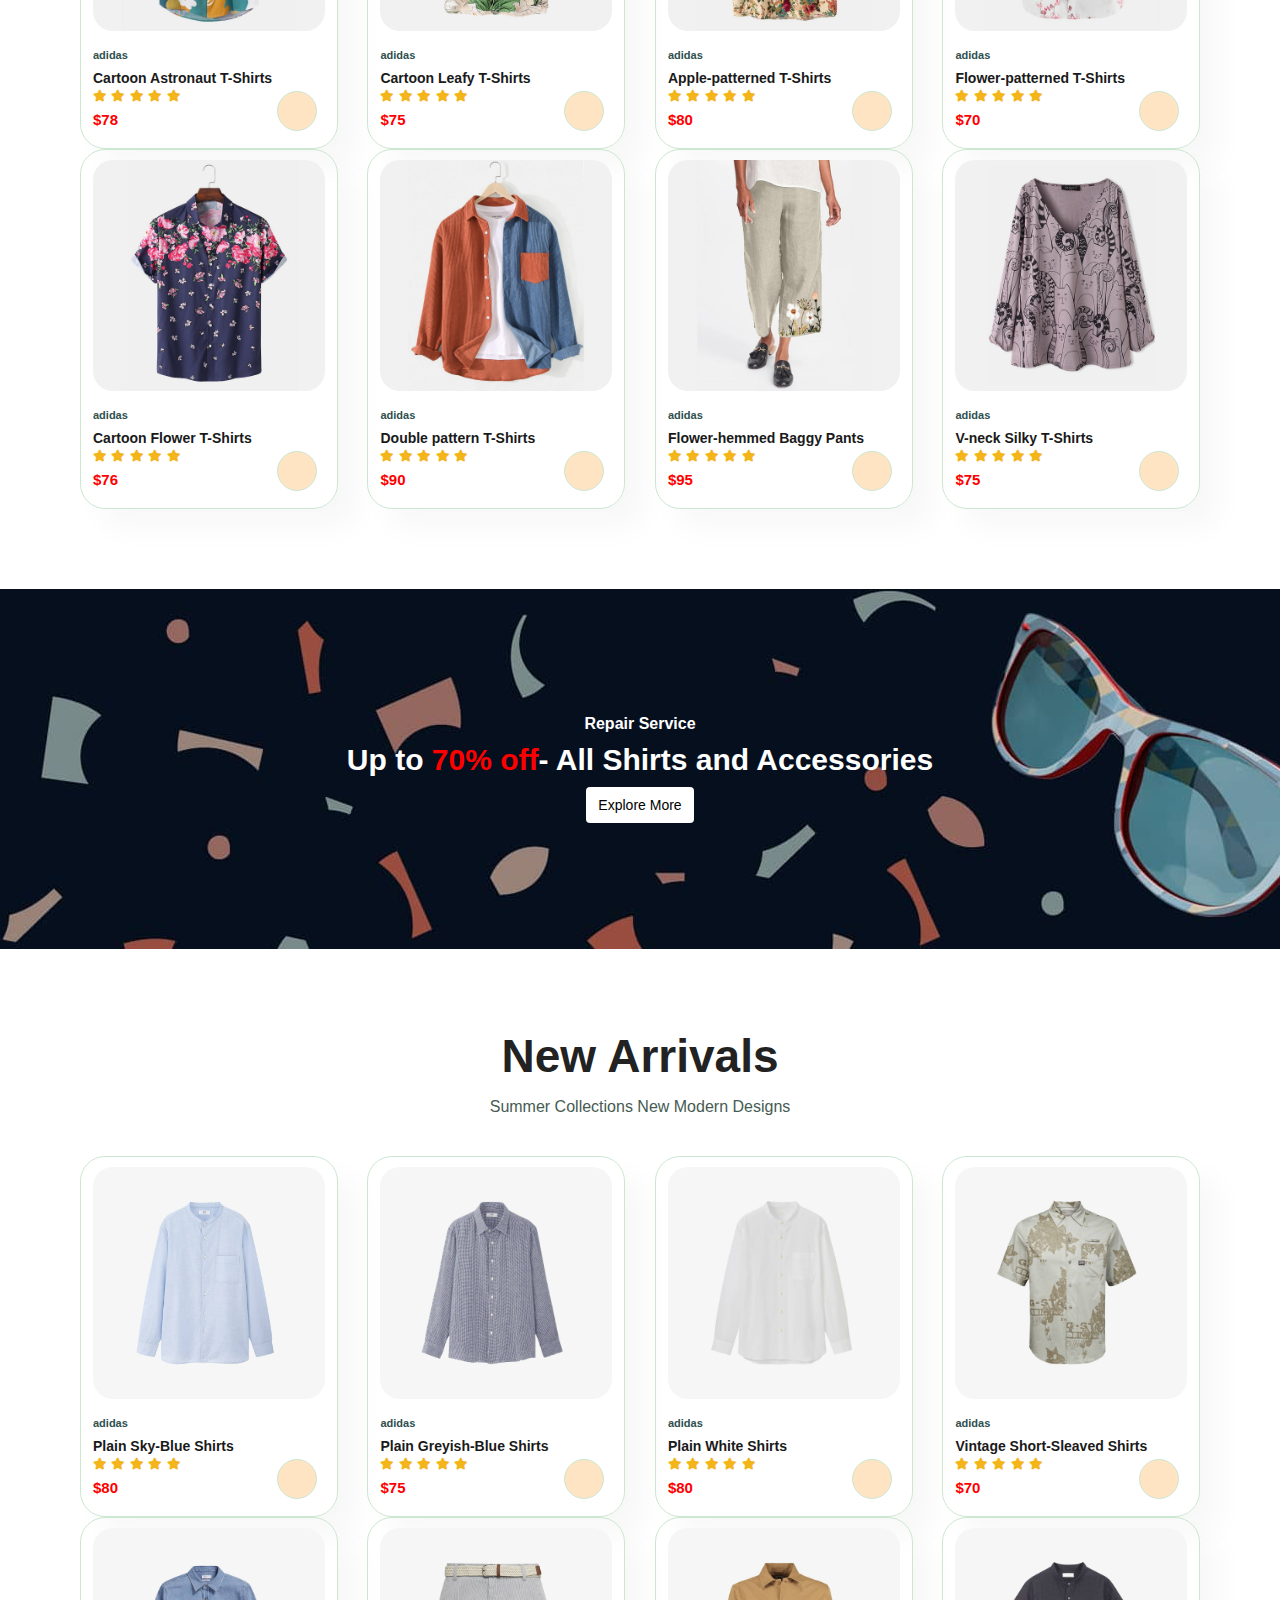
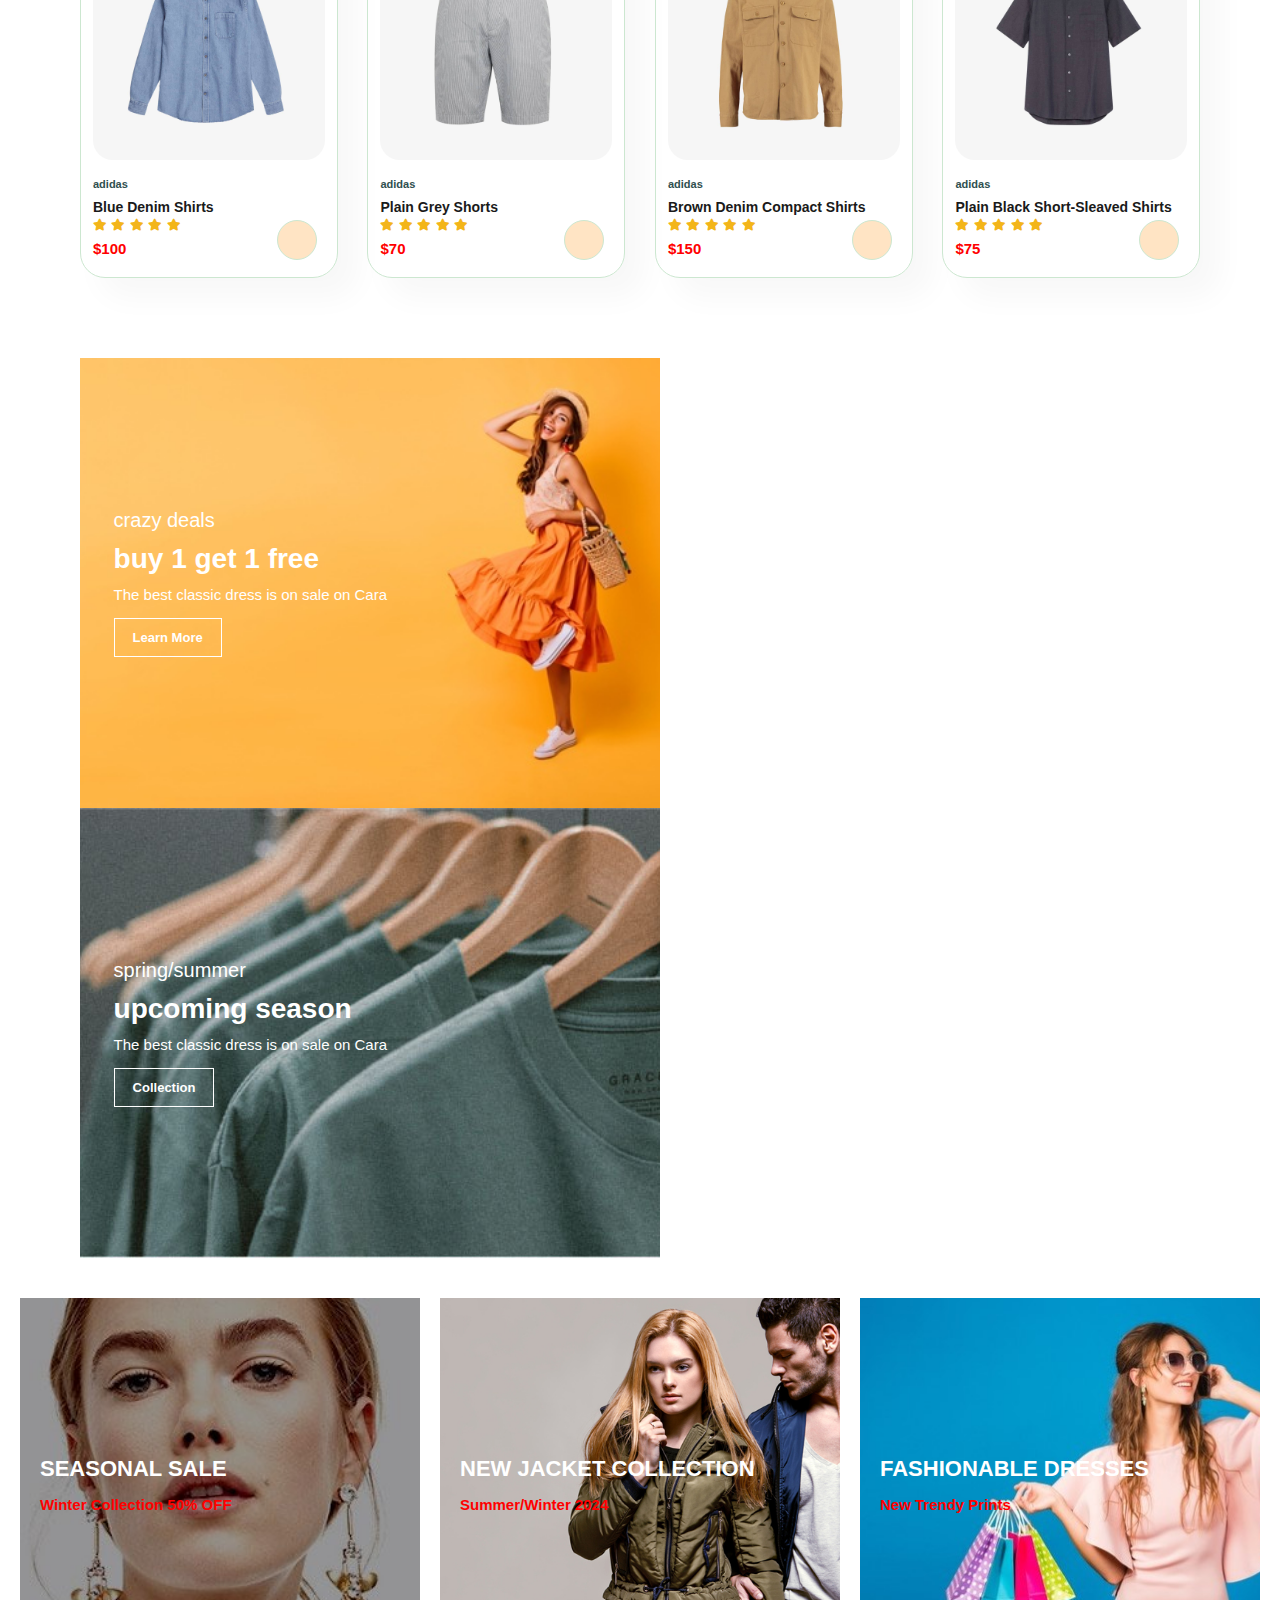
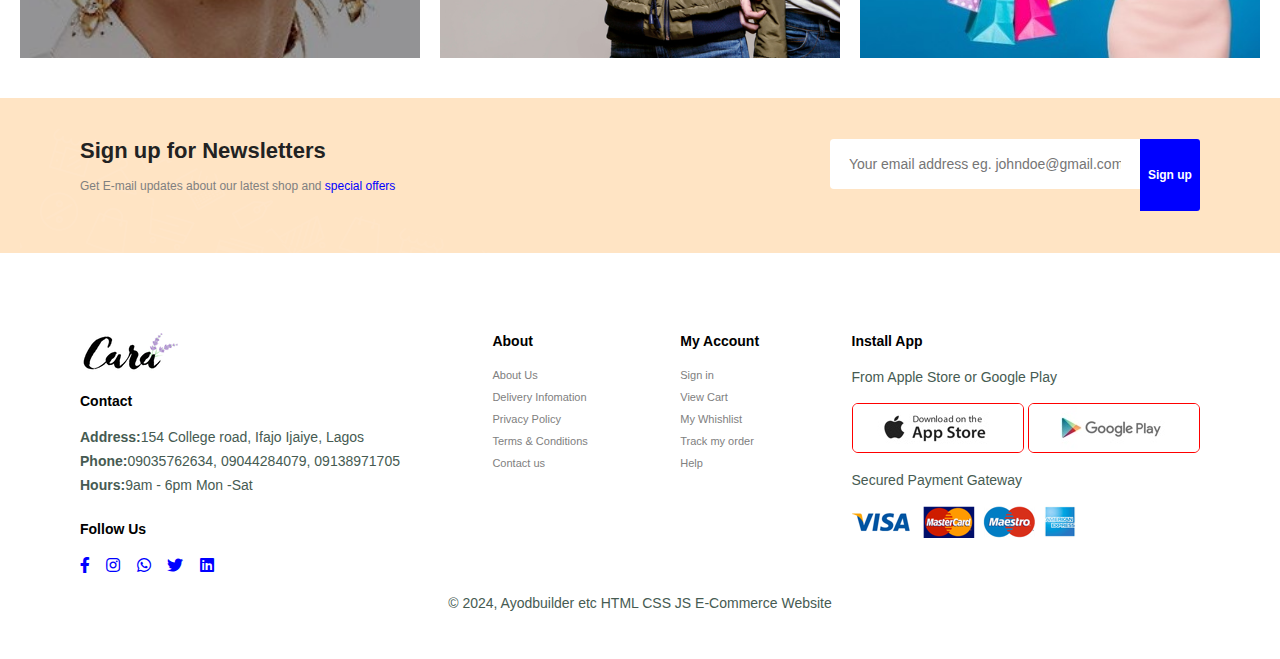
==== commit f2c87251: "Media queries for smaller screen updated" ====
--- a/index.html
+++ b/index.html
@@ -391,7 +391,7 @@
 
        <footer class="section-p1">
         <div class="coln">
-            <img src="Images/logo.png" alt="">
+            <img class="logo" src="Images/logo.png" alt="">
             <h4>Contact</h4>
             <p><strong>Address:</strong>154 College road, Ifajo Ijaiye, Lagos</p>
             <p><strong>Phone:</strong>09035762634, 09044284079, 09138971705 </p>
--- a/styles.css
+++ b/styles.css
@@ -64,6 +64,10 @@
   #mobile{
     display: none;
     align-items: center;
+  }
+
+  #close{
+    display: none;
   }
 
   /* Main home page styling */
@@ -535,15 +539,37 @@
     margin-top: 20px;
   }
 
+  footer .follow i:hover{
+    color: red;
+  }
+
   footer .follow i{
-    color: red;
+    color: blue;
     padding-right: 12px;
     cursor: pointer;
   }
+
+  footer .coln-install .row img{
+    border: 1px solid red;
+    border-radius: 6px;
+  }
+
+  footer .coln-install img{
+    margin: 10px 0 15px 0;
+  }
+
+  footer .copyright{
+    width: 100%;
+    text-align: center;
+  }
     
     
-
-  @media screen and (max-width: 799px){
+  /* Media queries for large screen device */
+  @media screen and (max-width: 799px) {
+    .section-p1 {
+    padding: 40px 40px;
+}
+
     #Navbar{
         display: flex;
         flex-direction: column;
@@ -557,9 +583,8 @@
         background-color: bisque;
         box-shadow: 0 40px 60px rgb(0, 0, 0, 0.02);
         padding: 80px 0 0 10px;
-        transform: 0.2s;
-        font-size: 30
-        px;
+        transition: 0.6s;
+        font-size: 30px;
     }
 
     #Navbar.active{
@@ -587,15 +612,136 @@
         left: 30px;
         color: black;
         font-size: 24px;
+        display: initial;
     }
     
     #lg-cart {
         display: none;
     }
-  }
-
-  
+
+    #Main {    
+        height: 45vh;
+        padding: 0 55px;
+        background-position: top 2px right 2px;
+    }
+
+    #Features {
+        justify-content: center;
+    }
+
+    #Features .featbox {
+        margin: 15px 15px;
+        cursor: pointer;
+    }
+
+    #Products1 .Products-container {
+        justify-content: center;
+    }
+
+    #Products1 .Prod {
+       margin: 15px;
+    }
+
+    #Banner {
+        height: 20vh;
+    }
+
+    #left-banner .leftbox {
+        min-width: 100%;
+        height: 30vh;
+    }
+
+    #txtbanner {
+        padding: 0 20px;
+    }
+
+    #txtbanner .leftbox {
+       min-width: 100%;
+    }
+
+    #Newsletter .form {
+        width: 67%;
+    }
+
+    .sign-up { 
+        width: 70px;
+        height: 5vh;
+    }
+  }
+
+  /* Media queries for small screen devices */
+  @media screen and (max-width: 477px) {
+    #Header{
+        padding: 10px 30px;
+      }
+
+    #Main{
+        padding: 0 30px;
+        background-position: 55%;
+        height: 60vh;
+      }
+
+      h2{
+        font-size: 30px;
+      }
+
+      h1{
+        font-size: 32px;
+      }
+
+      p{
+        font-size: 12px;
+      }
     
-  
-
-
+      .section-p1{
+        padding: 20px;
+      }
+
+      #Features .featbox{
+        width: 155px;
+        margin: 0 0 15px 0;
+      }
+
+      #Features {
+        justify-content: space-between;
+    }
+
+    #Products1 .Prod{
+        width: 100%;
+    }
+
+    #Banner {
+        height: 40vh;
+    }
+
+    #Newsletter .form {
+        width: 67%;
+    }
+
+    .sign-up { 
+        width: 70px;
+        height: 6vh;
+    }
+    
+    #left-banner .leftbox {
+        height: 40vh;
+    }
+
+    #left-banner .rightbox {
+        margin-top: 20px;
+    }
+
+    #Newsletter .form{
+        width: 100%;
+    }
+
+    footer .copyright{
+        text-align: start;
+      }
+  }
+
+  
+    
+  
+
+
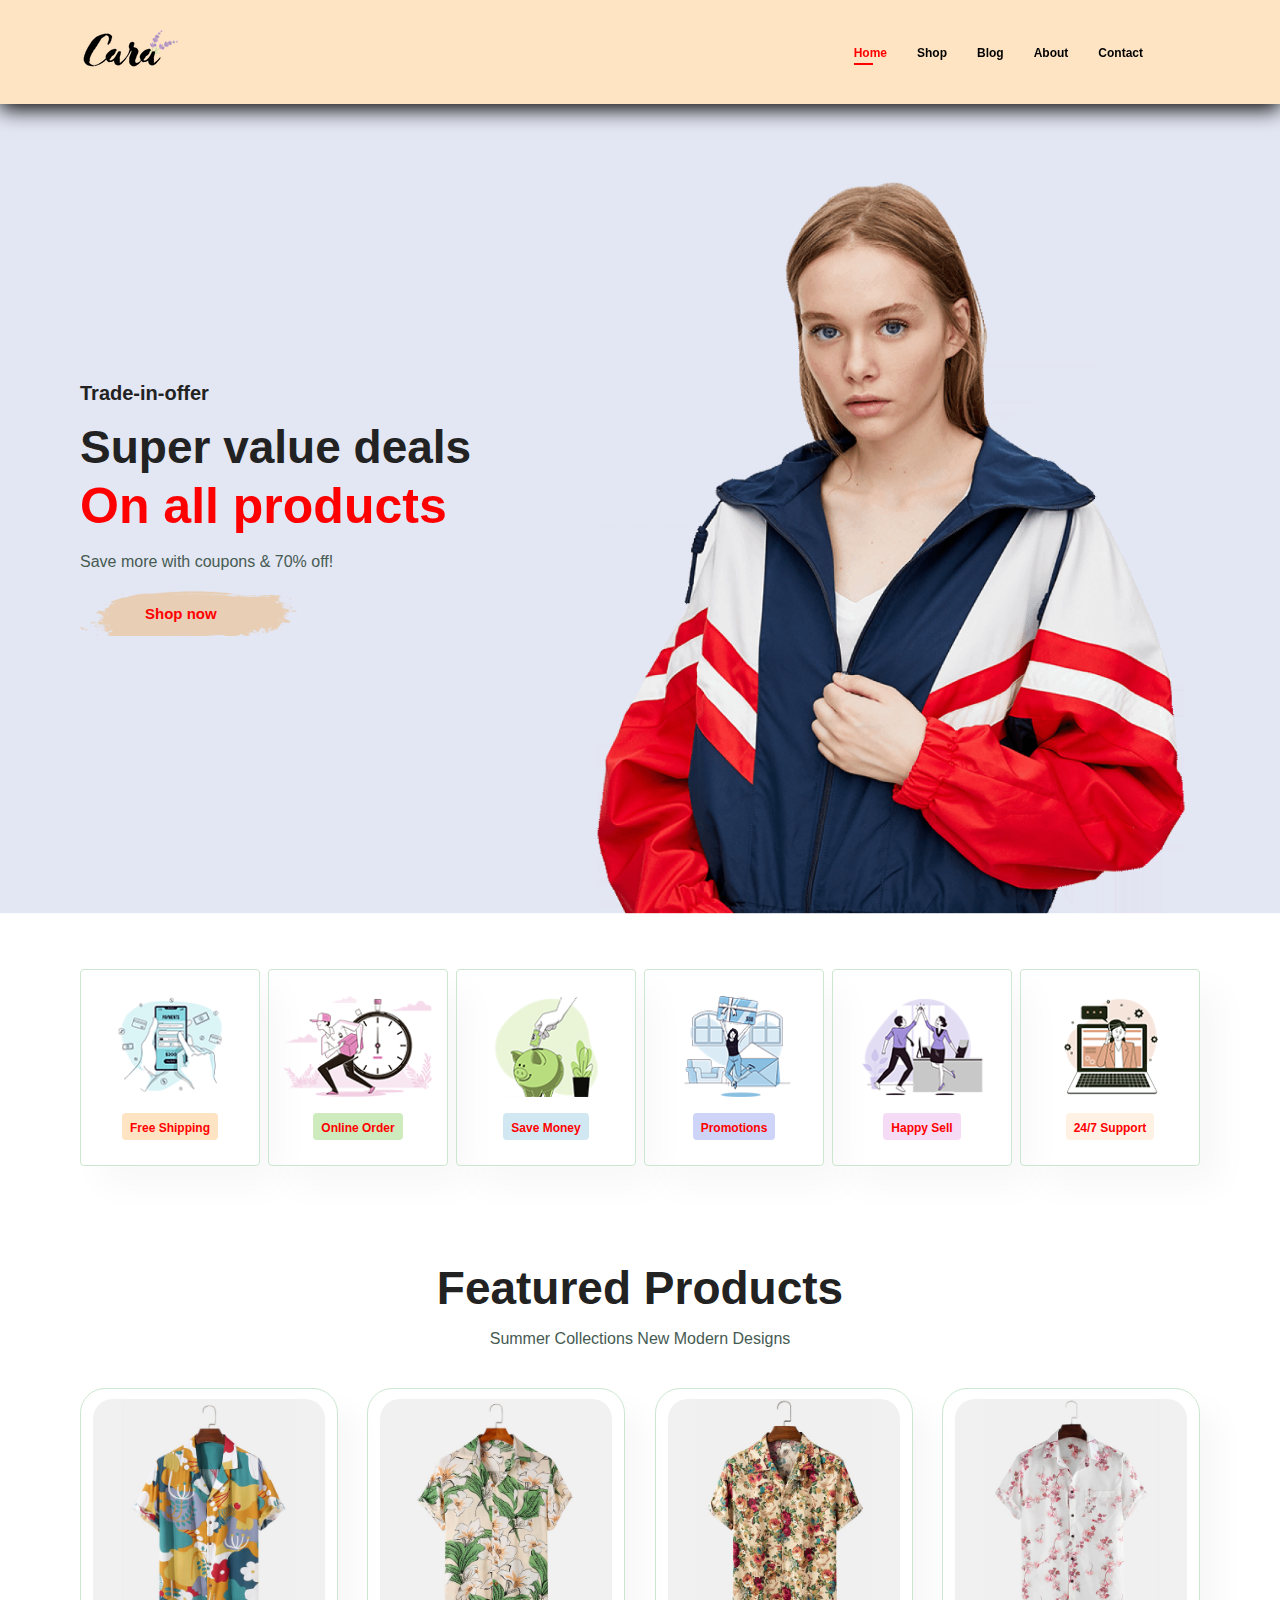
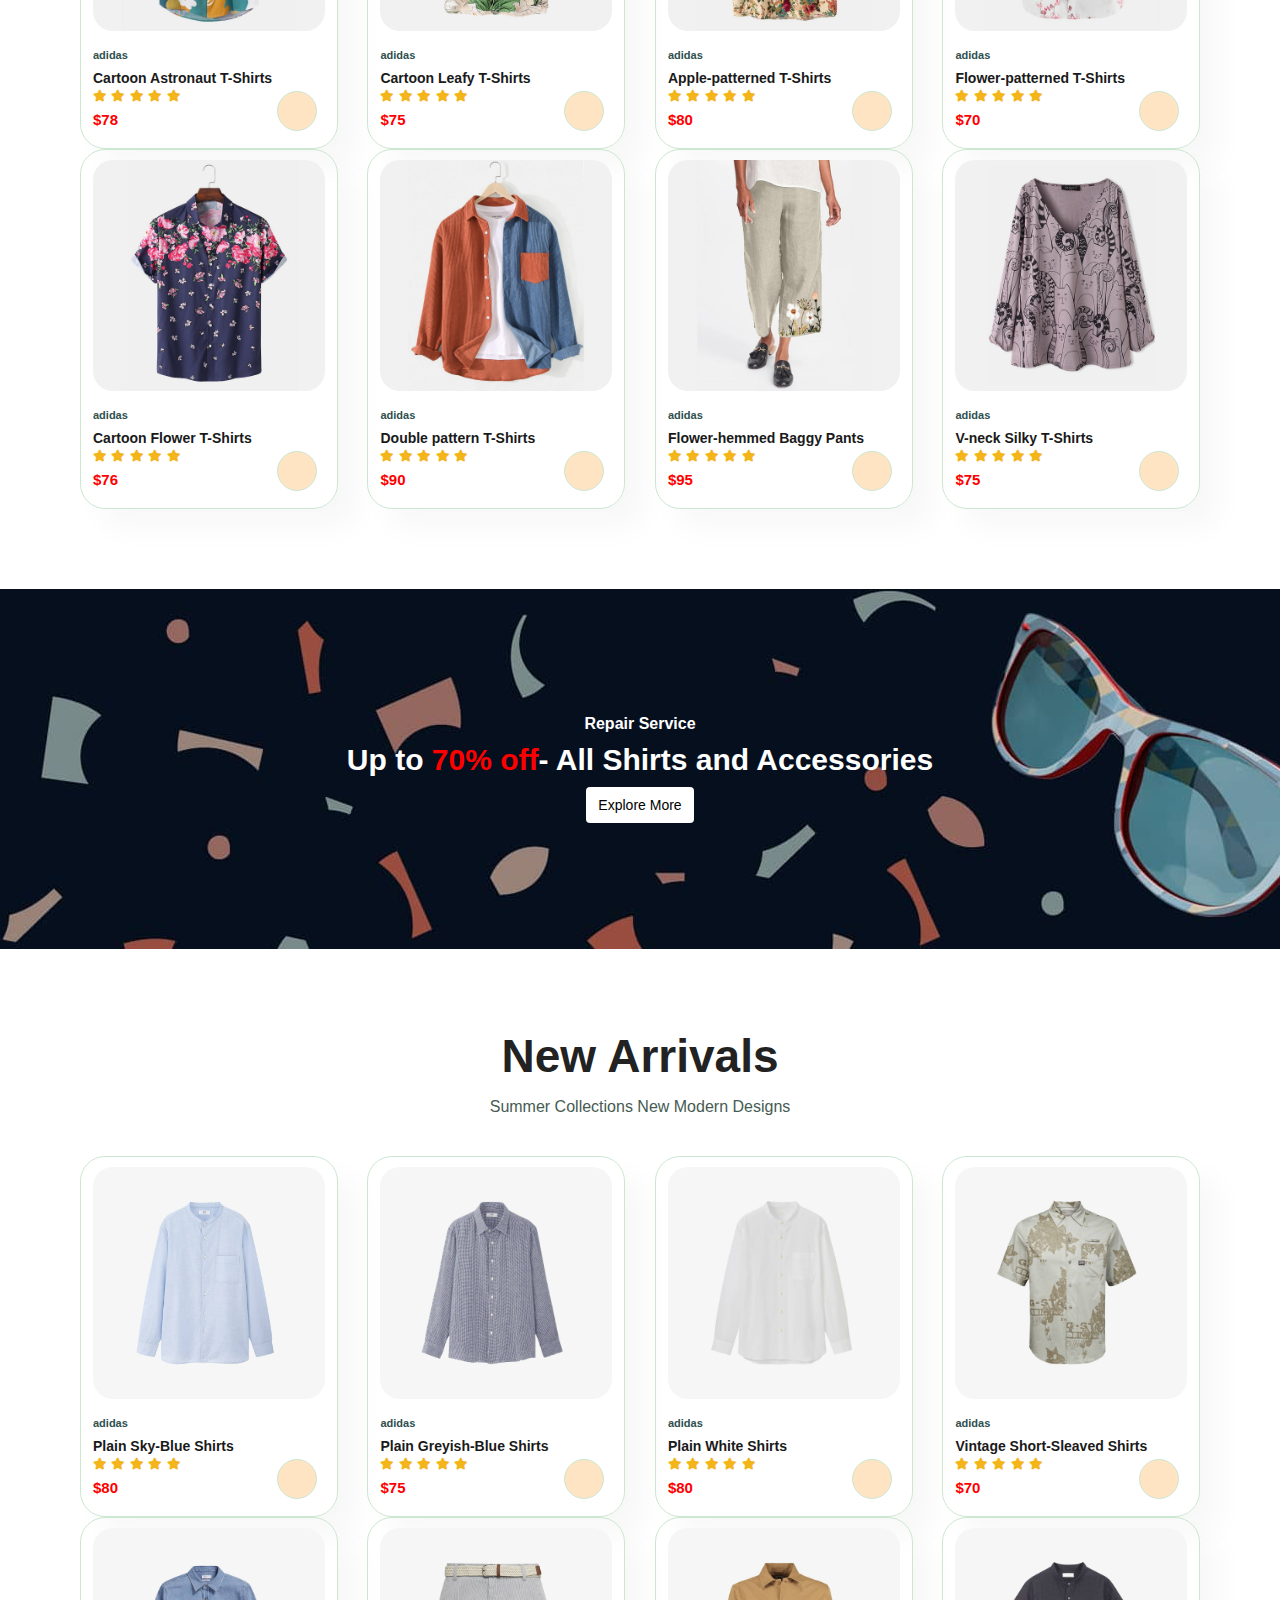
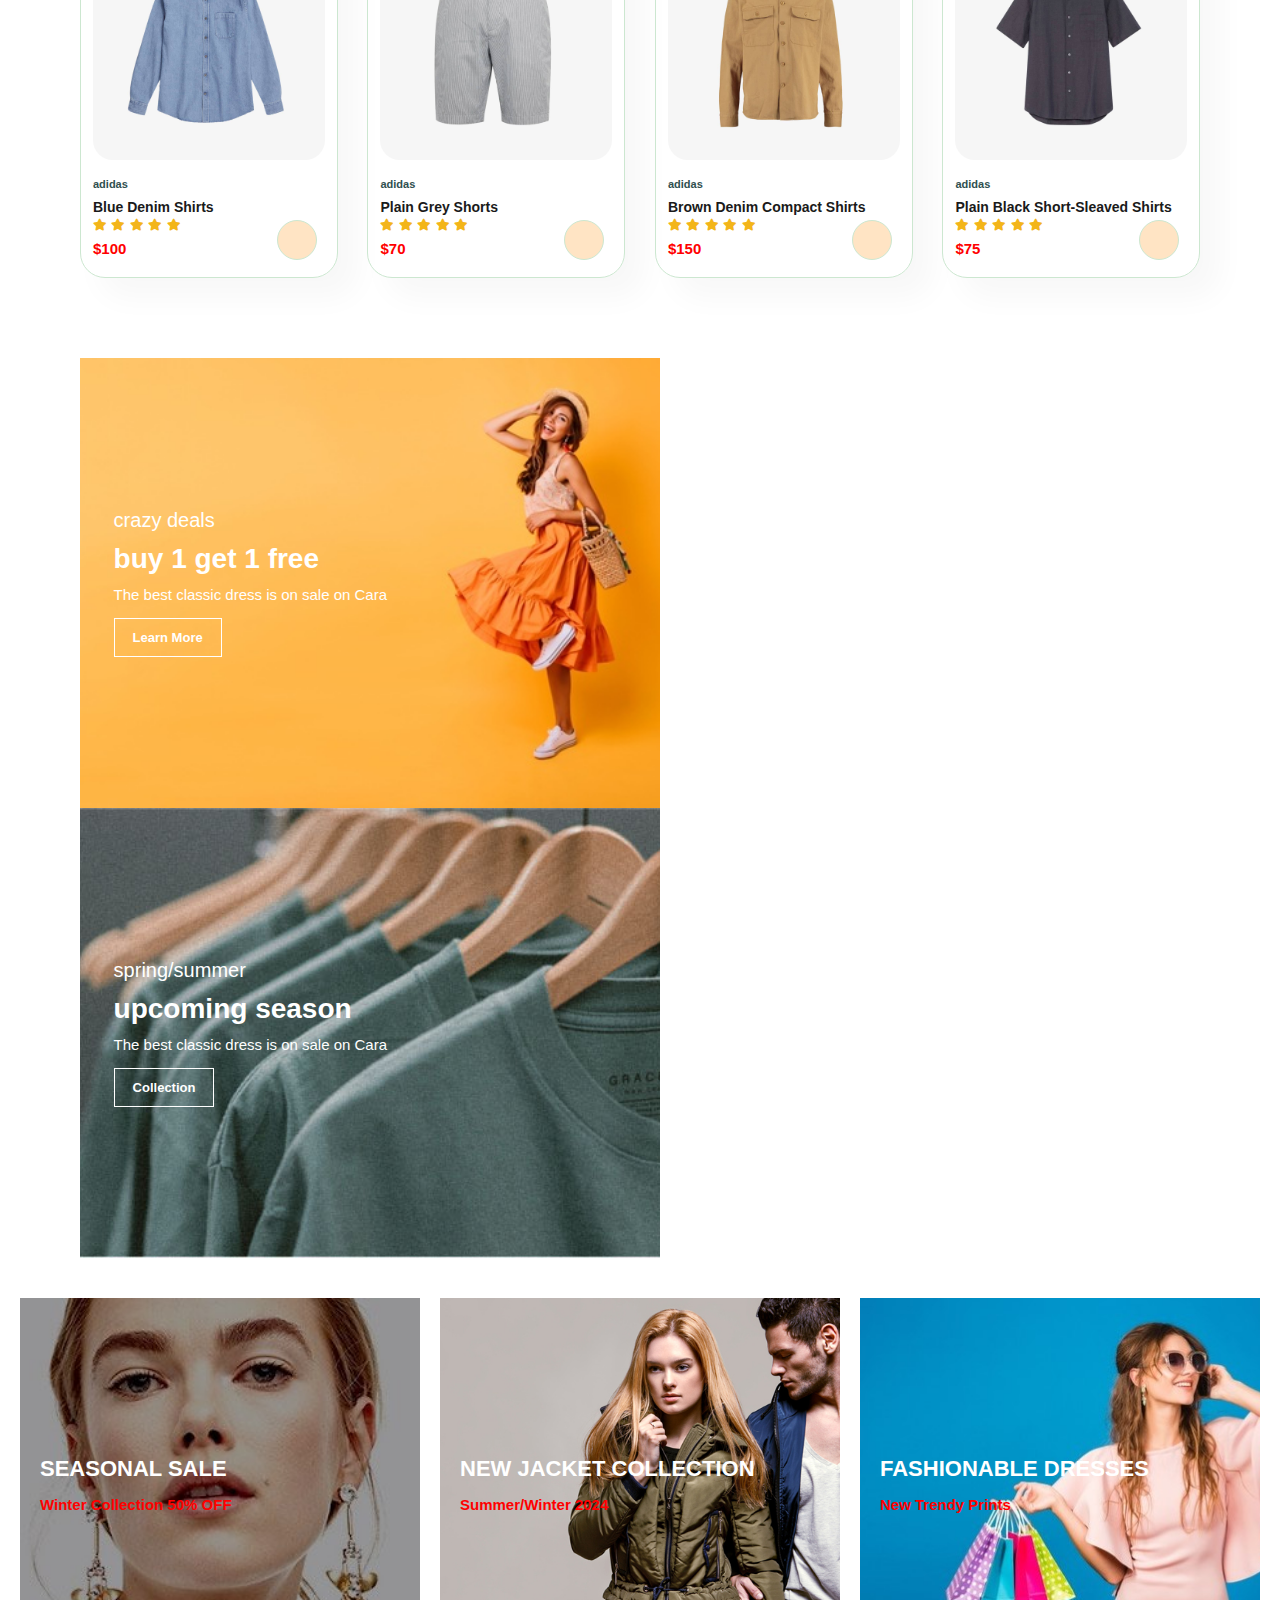
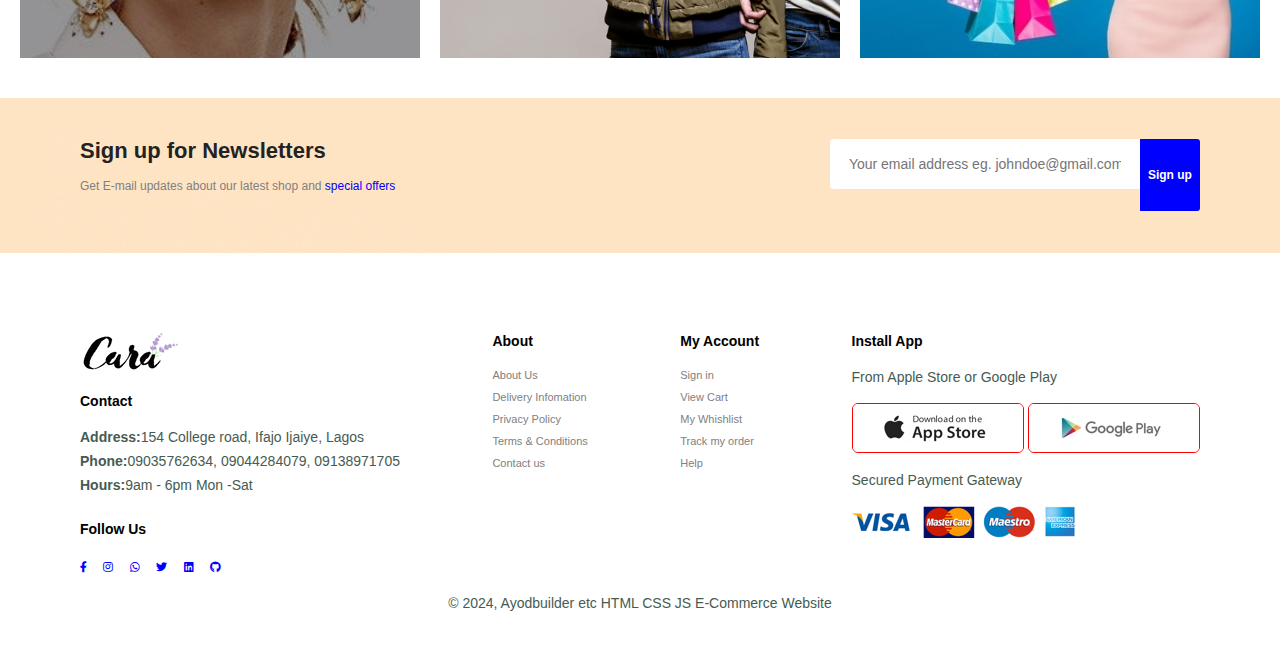
==== commit 95da3408: "Social media icons are now active" ====
--- a/index.html
+++ b/index.html
@@ -399,11 +399,16 @@
             <div class="follow">
                 <h4>Follow Us</h4>
                 <div class="icon">
-                    <i class="fab fa-facebook-f"></i>
-                    <i class="fab fa-instagram"></i>
-                    <i class="fab fa-whatsapp"></i>
-                    <i class="fab fa-twitter"></i>
-                    <i class="fab fa-linkedin"></i>
+                    <a href="https://www.facebook.com/victor.kehinde.37"><i class="fab fa-facebook-f"></i></a>
+
+                    <a href="https://www.instagram.com/inno_vativemedia?igsh=bHRweWlzODUwMHl0"><i class="fab fa-instagram"></i></a>
+
+                   <a href="https://wa.me/message/G4TKJ5FOFQ4UB1"><i class="fab fa-whatsapp"></i></a>
+
+                    <a href="https://x.com/Victordlight?t=S7wFWiLirqpaZH4wmHcBqw&s=09"><i class="fab fa-twitter"></i></a>
+                   <a href="https://www.linkedin.com/in/victor-kehinde-94932622b?utm_source=share&utm_campaign=share_via&utm_content=profile&utm_medium=android_app"><i class="fab fa-linkedin"></i></a>
+
+                   <a href="https://github.com/Ayodbuilder?tab=repositories"><i class="fab fa-github"></i></a>
                 </div>
             </div>
         </div>
